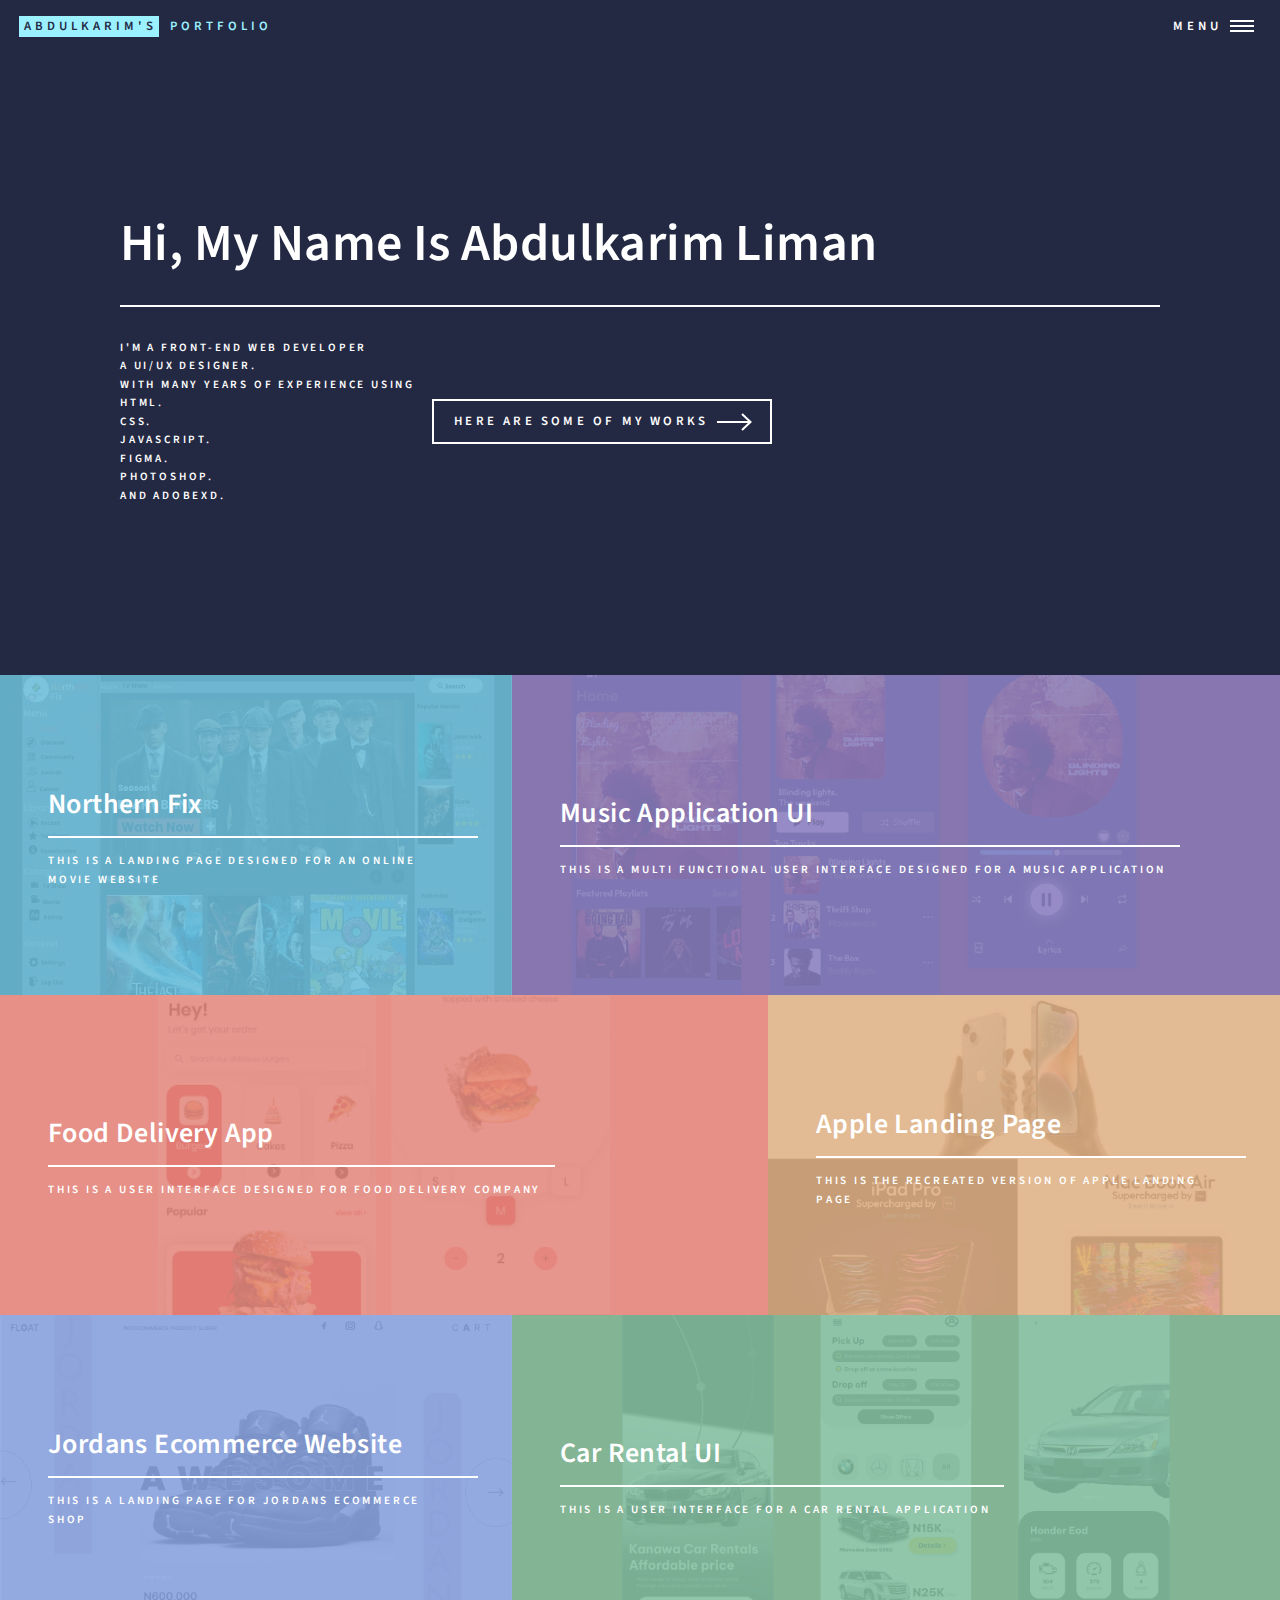
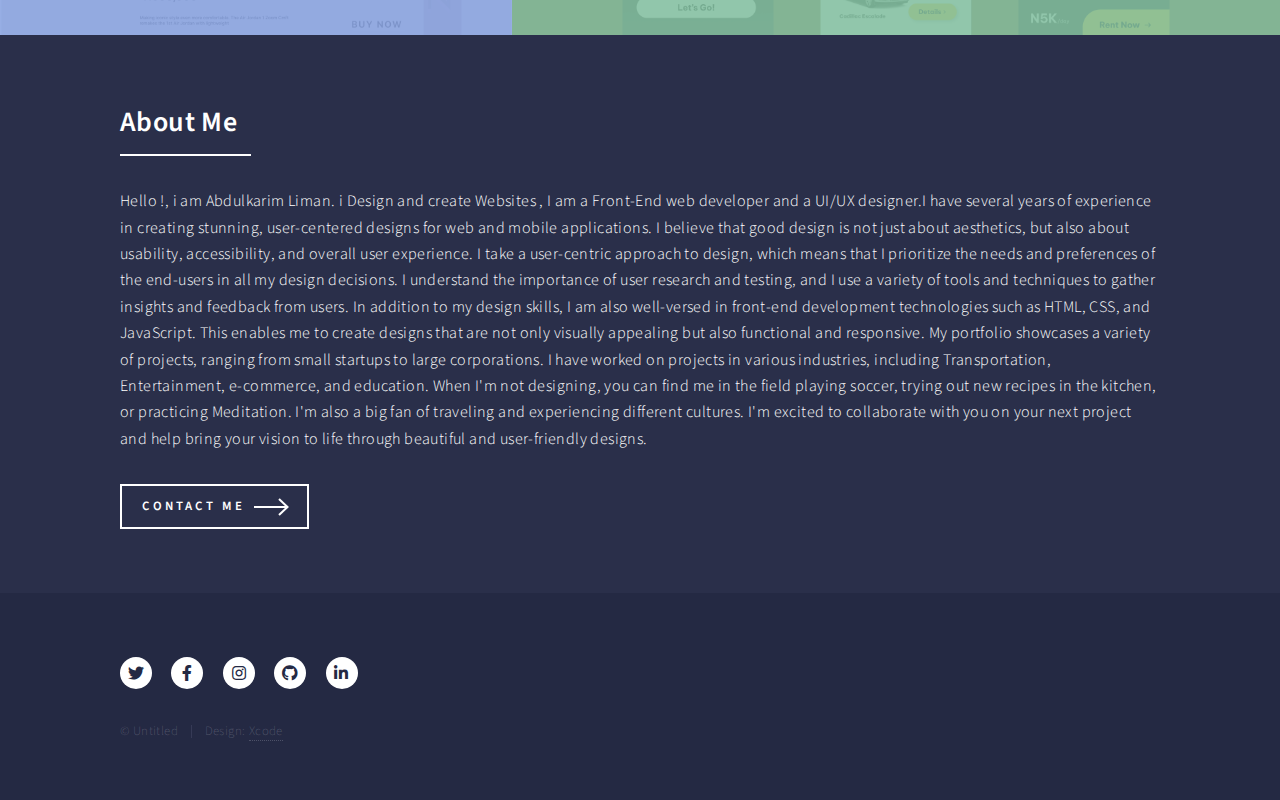
==== index.html @ 8e4e678f "Add files via upload" ====
﻿<!DOCTYPE HTML>
<html>
	<head>
		<title>Ak's Portfolio</title>
		<meta charset="utf-8" />
		<meta name="viewport" content="width=device-width, initial-scale=1, user-scalable=no" />
		<link rel="stylesheet" href="assets/css/main.css" />
		<noscript><link rel="stylesheet" href="assets/css/noscript.css" /></noscript>
	</head>
	<body class="is-preload">

		<!-- Wrapper -->
			<div id="wrapper">

				<!-- Header -->
					<header id="header" class="alt">
						<a href="index.html" class="logo"><strong>Abdulkarim's</strong> <span>Portfolio</span></a>
						<nav>
							<a href="#menu">Menu</a>
						</nav>
					</header>

				<!-- Menu -->
					<nav id="menu">
						<ul class="links">
							<li><a href="index.html">Home</a></li>
							<li><a href="landing.html">Portfolio</a></li>
							<li><a href="generic.html">About Me</a></li>
							<li><a href="elements.html">Contact Me</a></li>
						</ul>
						<ul class="actions stacked">
							<li><a href="#" class="button primary fit">Get Started</a></li>
						</ul>
					</nav>

				<!-- Banner -->
					<section id="banner" class="major">
						<div class="inner">
							<header class="major">
								<h1>Hi, My Name Is Abdulkarim Liman</h1>
							</header>
							<div class="content">
								<p>I'm a Front-End Web Developer <br /> A UI/UX Designer.<br />
								With many years of Experience Using <br />Html.<br />Css.<br />Javascript.<br />Figma.<br />Photoshop.<br />and AdobeXD.
									<ul class="actions">
									<li><a href="#one" class="button next scrolly">Here Are Some Of My Works</a></li>
								</ul>
							</div>
						</div>
					</section>

				<!-- Main -->
					<div id="main">

						<!-- One -->
							<section id="one" class="tiles">
								<article>
									<span class="image">
										<img src="images/pic1.jpg" alt="" />
									</span>
									<header class="major">
										<h3><a href="landing.html" class="link">Northern Fix</a></h3>
										<p>This is a Landing page Designed for an online Movie Website </p>
									</header>
								</article>
								<article>
									<span class="image">
										<img src="images/pic42.png" alt="" />
									</span>
									<header class="major">
										<h3><a href="landing.html" class="link">Music Application UI</a></h3>
										<p>This is a Multi Functional User Interface Designed for a Music Application</p>
									</header>
								</article>
								<article>
									<span class="image">
										<img src="images/pic101.png" alt="" />
									</span>
									<header class="major">
										<h3><a href="landing.html" class="link">Food Delivery App</a></h3>
										<p>This is a User Interface Designed for Food Delivery Company</p>
									</header>
								</article>
								<article>
									<span class="image">
										<img src="images/pic44.png" alt="" />
									</span>
									<header class="major">
										<h3><a href="landing.html" class="link">Apple Landing Page</a></h3>
										<p>This is the recreated version of Apple landing page</p>
									</header>
								</article>
								<article>
									<span class="image">
										<img src="images/pic8.png" alt="" />
									</span>
									<header class="major">
										<h3><a href="landing.html" class="link">Jordans Ecommerce Website</a></h3>
										<p>This is a Landing page for Jordans Ecommerce Shop</p>
									</header>
								</article>
								<article>
									<span class="image">
										<img src="images/pic41.png" alt="" />
									</span>
									<header class="major">
										<h3><a href="landing.html" class="link">Car Rental UI</a></h3>
										<p>This is a User Interface for a Car Rental Application</p>
									</header>
								</article>
							</section>

						<!-- Two -->
							<section id="two">
								<div class="inner">
									<header class="major">
										<h2>About Me</h2>
									</header>
									<p>Hello !, i am Abdulkarim Liman. i Design and create Websites , I am a Front-End web developer and a UI/UX designer.I have several years of experience in creating stunning, user-centered designs for web and mobile applications.
									 I believe that good design is not just about aesthetics, but also about usability, accessibility, and overall user experience. I take a user-centric approach to design, which means that I prioritize the needs and preferences of the
									 end-users in all my design decisions.
                                                                         I understand the importance of user research and testing, and I use a variety of tools and techniques to gather insights and feedback from users. In addition to my design skills,
                                                                         I am also well-versed in front-end development technologies such as HTML, CSS, and JavaScript. This enables me to create designs that are not only visually appealing but also functional and responsive. My portfolio showcases a 
									variety of projects, ranging from small startups to large corporations. I have worked on projects in various industries, including Transportation, Entertainment, e-commerce, and education. When I'm not designing, you can find me 
									in the field playing soccer, trying out new recipes in the kitchen, or practicing Meditation. I'm also a big fan of traveling and experiencing different cultures.
                                                                          I'm excited to collaborate with you on your next project and help bring your vision to life through beautiful and user-friendly designs.</p>
									<ul class="actions">
										<li><a href="elements.html" class="button next">Contact Me</a></li>
									</ul>
								</div>
							</section>

					</div>

				

				<!-- Footer -->
					<footer id="footer">
						<div class="inner">
							<ul class="icons">
								<li><a href="#" class="icon brands alt fa-twitter"><span class="label">Twitter</span></a></li>
								<li><a href="#" class="icon brands alt fa-facebook-f"><span class="label">Facebook</span></a></li>
								<li><a href="#" class="icon brands alt fa-instagram"><span class="label">Instagram</span></a></li>
								<li><a href="https://github.com/LordAk02" class="icon brands alt fa-github"><span class="label">GitHub</span></a></li>
								<li><a href="https://www.linkedin.com/in/abdulkarim-liman-017223229/" class="icon brands alt fa-linkedin-in"><span class="label">LinkedIn</span></a></li>
							</ul>
							<ul class="copyright">
								<li>&copy; Untitled</li><li>Design: <a href="https://html5up.net">Xcode</a></li>
							</ul>
						</div>
					</footer>

			</div>

		<!-- Scripts -->
			<script src="assets/js/jquery.min.js"></script>
			<script src="assets/js/jquery.scrolly.min.js"></script>
			<script src="assets/js/jquery.scrollex.min.js"></script>
			<script src="assets/js/browser.min.js"></script>
			<script src="assets/js/breakpoints.min.js"></script>
			<script src="assets/js/util.js"></script>
			<script src="assets/js/main.js"></script>

	</body>
</html>
---- assets/css/main.css ----
@import url(fontawesome-all.min.css);
@import url("https://fonts.googleapis.com/css?family=Source+Sans+Pro:300,300italic,600,600italic");

/*
	Aklimans portfolio
 (html5up.net/license)
*/

html, body, div, span, applet, object,
iframe, h1, h2, h3, h4, h5, h6, p, blockquote,
pre, a, abbr, acronym, address, big, cite,
code, del, dfn, em, img, ins, kbd, q, s, samp,
small, strike, strong, sub, sup, tt, var, b,
u, i, center, dl, dt, dd, ol, ul, li, fieldset,
form, label, legend, table, caption, tbody,
tfoot, thead, tr, th, td, article, aside,
canvas, details, embed, figure, figcaption,
footer, header, hgroup, menu, nav, output, ruby,
section, summary, time, mark, audio, video {
	margin: 0;
	padding: 0;
	border: 0;
	font-size: 100%;
	font: inherit;
	vertical-align: baseline;}

article, aside, details, figcaption, figure,
footer, header, hgroup, menu, nav, section {
	display: block;}

body {
	line-height: 1;
}

ol, ul {
	list-style: none;
}

blockquote, q {
	quotes: none;
}

	blockquote:before, blockquote:after, q:before, q:after {
		content: '';
		content: none;
	}

table {
	border-collapse: collapse;
	border-spacing: 0;
}

body {
	-webkit-text-size-adjust: none;
}

mark {
	background-color: transparent;
	color: inherit;
}

input::-moz-focus-inner {
	border: 0;
	padding: 0;
}

input, select, textarea {
	-moz-appearance: none;
	-webkit-appearance: none;
	-ms-appearance: none;
	appearance: none;
}

/* Basic */

	@-ms-viewport {
		width: device-width;
	}

	body {
		-ms-overflow-style: scrollbar;
	}

	@media screen and (max-width: 480px) {

		html, body {
			min-width: 320px;
		}

	}

	html {
		box-sizing: border-box;
	}

	*, *:before, *:after {
		box-sizing: inherit;
	}

	body {
		background: #242943;
	}

		body.is-preload *, body.is-preload *:before, body.is-preload *:after {
			-moz-animation: none !important;
			-webkit-animation: none !important;
			-ms-animation: none !important;
			animation: none !important;
			-moz-transition: none !important;
			-webkit-transition: none !important;
			-ms-transition: none !important;
			transition: none !important;
		}

/* Type */

	body, input, select, textarea {
		color: #ffffff;
		font-family: "Source Sans Pro", Helvetica, sans-serif;
		font-size: 17pt;
		font-weight: 300;
		letter-spacing: 0.025em;
		line-height: 1.65;
	}

		@media screen and (max-width: 1680px) {

			body, input, select, textarea {
				font-size: 14pt;
			}

		}

		@media screen and (max-width: 1280px) {

			body, input, select, textarea {
				font-size: 12pt;
			}

		}

		@media screen and (max-width: 360px) {

			body, input, select, textarea {
				font-size: 11pt;
			}

		}

	a {
		-moz-transition: color 0.2s ease-in-out, border-bottom-color 0.2s ease-in-out;
		-webkit-transition: color 0.2s ease-in-out, border-bottom-color 0.2s ease-in-out;
		-ms-transition: color 0.2s ease-in-out, border-bottom-color 0.2s ease-in-out;
		transition: color 0.2s ease-in-out, border-bottom-color 0.2s ease-in-out;
		border-bottom: dotted 1px;
		color: inherit;
		text-decoration: none;
	}

		a:hover {
			border-bottom-color: transparent;
			color: #9bf1ff !important;
		}

		a:active {
			color: #53e3fb !important;
		}

	strong, b {
		color: #ffffff;
		font-weight: 600;
	}

	em, i {
		font-style: italic;
	}

	p {
		margin: 0 0 2em 0;
	}

	h1, h2, h3, h4, h5, h6 {
		color: #ffffff;
		font-weight: 600;
		line-height: 1.65;
		margin: 0 0 1em 0;
	}

		h1 a, h2 a, h3 a, h4 a, h5 a, h6 a {
			color: inherit;
			border-bottom: 0;
		}

	h1 {
		font-size: 2.5em;
	}

	h2 {
		font-size: 1.75em;
	}

	h3 {
		font-size: 1.35em;
	}

	h4 {
		font-size: 1.1em;
	}

	h5 {
		font-size: 0.9em;
	}

	h6 {
		font-size: 0.7em;
	}

	@media screen and (max-width: 736px) {

		h1 {
			font-size: 2em;
		}

		h2 {
			font-size: 1.5em;
		}

		h3 {
			font-size: 1.25em;
		}

	}

	sub {
		font-size: 0.8em;
		position: relative;
		top: 0.5em;
	}

	sup {
		font-size: 0.8em;
		position: relative;
		top: -0.5em;
	}

	blockquote {
		border-left: solid 4px rgba(212, 212, 255, 0.1);
		font-style: italic;
		margin: 0 0 2em 0;
		padding: 0.5em 0 0.5em 2em;
	}

	code {
		background: rgba(212, 212, 255, 0.035);
		font-family: "Courier New", monospace;
		font-size: 0.9em;
		margin: 0 0.25em;
		padding: 0.25em 0.65em;
	}

	pre {
		-webkit-overflow-scrolling: touch;
		font-family: "Courier New", monospace;
		font-size: 0.9em;
		margin: 0 0 2em 0;
	}

		pre code {
			display: block;
			line-height: 1.75;
			padding: 1em 1.5em;
			overflow-x: auto;
		}

	hr {
		border: 0;
		border-bottom: solid 1px rgba(212, 212, 255, 0.1);
		margin: 2em 0;
	}

		hr.major {
			margin: 3em 0;
		}

	.align-left {
		text-align: left;
	}

	.align-center {
		text-align: center;
	}

	.align-right {
		text-align: right;
	}

/* Row */

	.row {
		display: flex;
		flex-wrap: wrap;
		box-sizing: border-box;
		align-items: stretch;
	}

		.row > * {
			box-sizing: border-box;
		}

		.row.gtr-uniform > * > :last-child {
			margin-bottom: 0;
		}

		.row.aln-left {
			justify-content: flex-start;
		}

		.row.aln-center {
			justify-content: center;
		}

		.row.aln-right {
			justify-content: flex-end;
		}

		.row.aln-top {
			align-items: flex-start;
		}

		.row.aln-middle {
			align-items: center;
		}

		.row.aln-bottom {
			align-items: flex-end;
		}

		.row > .imp {
			order: -1;
		}

		.row > .col-1 {
			width: 8.33333%;
		}

		.row > .off-1 {
			margin-left: 8.33333%;
		}

		.row > .col-2 {
			width: 16.66667%;
		}

		.row > .off-2 {
			margin-left: 16.66667%;
		}

		.row > .col-3 {
			width: 25%;
		}

		.row > .off-3 {
			margin-left: 25%;
		}

		.row > .col-4 {
			width: 33.33333%;
		}

		.row > .off-4 {
			margin-left: 33.33333%;
		}

		.row > .col-5 {
			width: 41.66667%;
		}

		.row > .off-5 {
			margin-left: 41.66667%;
		}

		.row > .col-6 {
			width: 50%;
		}

		.row > .off-6 {
			margin-left: 50%;
		}

		.row > .col-7 {
			width: 58.33333%;
		}

		.row > .off-7 {
			margin-left: 58.33333%;
		}

		.row > .col-8 {
			width: 66.66667%;
		}

		.row > .off-8 {
			margin-left: 66.66667%;
		}

		.row > .col-9 {
			width: 75%;
		}

		.row > .off-9 {
			margin-left: 75%;
		}

		.row > .col-10 {
			width: 83.33333%;
		}

		.row > .off-10 {
			margin-left: 83.33333%;
		}

		.row > .col-11 {
			width: 91.66667%;
		}

		.row > .off-11 {
			margin-left: 91.66667%;
		}

		.row > .col-12 {
			width: 100%;
		}

		.row > .off-12 {
			margin-left: 100%;
		}

		.row.gtr-0 {
			margin-top: 0;
			margin-left: 0em;
		}

			.row.gtr-0 > * {
				padding: 0 0 0 0em;
			}

			.row.gtr-0.gtr-uniform {
				margin-top: 0em;
			}

				.row.gtr-0.gtr-uniform > * {
					padding-top: 0em;
				}

		.row.gtr-25 {
			margin-top: 0;
			margin-left: -0.5em;
		}

			.row.gtr-25 > * {
				padding: 0 0 0 0.5em;
			}

			.row.gtr-25.gtr-uniform {
				margin-top: -0.5em;
			}

				.row.gtr-25.gtr-uniform > * {
					padding-top: 0.5em;
				}

		.row.gtr-50 {
			margin-top: 0;
			margin-left: -1em;
		}

			.row.gtr-50 > * {
				padding: 0 0 0 1em;
			}

			.row.gtr-50.gtr-uniform {
				margin-top: -1em;
			}

				.row.gtr-50.gtr-uniform > * {
					padding-top: 1em;
				}

		.row {
			margin-top: 0;
			margin-left: -2em;
		}

			.row > * {
				padding: 0 0 0 2em;
			}

			.row.gtr-uniform {
				margin-top: -2em;
			}

				.row.gtr-uniform > * {
					padding-top: 2em;
				}

		.row.gtr-150 {
			margin-top: 0;
			margin-left: -3em;
		}

			.row.gtr-150 > * {
				padding: 0 0 0 3em;
			}

			.row.gtr-150.gtr-uniform {
				margin-top: -3em;
			}

				.row.gtr-150.gtr-uniform > * {
					padding-top: 3em;
				}

		.row.gtr-200 {
			margin-top: 0;
			margin-left: -4em;
		}

			.row.gtr-200 > * {
				padding: 0 0 0 4em;
			}

			.row.gtr-200.gtr-uniform {
				margin-top: -4em;
			}

				.row.gtr-200.gtr-uniform > * {
					padding-top: 4em;
				}

		@media screen and (max-width: 1680px) {

			.row {
				display: flex;
				flex-wrap: wrap;
				box-sizing: border-box;
				align-items: stretch;
			}

				.row > * {
					box-sizing: border-box;
				}

				.row.gtr-uniform > * > :last-child {
					margin-bottom: 0;
				}

				.row.aln-left {
					justify-content: flex-start;
				}

				.row.aln-center {
					justify-content: center;
				}

				.row.aln-right {
					justify-content: flex-end;
				}

				.row.aln-top {
					align-items: flex-start;
				}

				.row.aln-middle {
					align-items: center;
				}

				.row.aln-bottom {
					align-items: flex-end;
				}

				.row > .imp-xlarge {
					order: -1;
				}

				.row > .col-1-xlarge {
					width: 8.33333%;
				}

				.row > .off-1-xlarge {
					margin-left: 8.33333%;
				}

				.row > .col-2-xlarge {
					width: 16.66667%;
				}

				.row > .off-2-xlarge {
					margin-left: 16.66667%;
				}

				.row > .col-3-xlarge {
					width: 25%;
				}

				.row > .off-3-xlarge {
					margin-left: 25%;
				}

				.row > .col-4-xlarge {
					width: 33.33333%;
				}

				.row > .off-4-xlarge {
					margin-left: 33.33333%;
				}

				.row > .col-5-xlarge {
					width: 41.66667%;
				}

				.row > .off-5-xlarge {
					margin-left: 41.66667%;
				}

				.row > .col-6-xlarge {
					width: 50%;
				}

				.row > .off-6-xlarge {
					margin-left: 50%;
				}

				.row > .col-7-xlarge {
					width: 58.33333%;
				}

				.row > .off-7-xlarge {
					margin-left: 58.33333%;
				}

				.row > .col-8-xlarge {
					width: 66.66667%;
				}

				.row > .off-8-xlarge {
					margin-left: 66.66667%;
				}

				.row > .col-9-xlarge {
					width: 75%;
				}

				.row > .off-9-xlarge {
					margin-left: 75%;
				}

				.row > .col-10-xlarge {
					width: 83.33333%;
				}

				.row > .off-10-xlarge {
					margin-left: 83.33333%;
				}

				.row > .col-11-xlarge {
					width: 91.66667%;
				}

				.row > .off-11-xlarge {
					margin-left: 91.66667%;
				}

				.row > .col-12-xlarge {
					width: 100%;
				}

				.row > .off-12-xlarge {
					margin-left: 100%;
				}

				.row.gtr-0 {
					margin-top: 0;
					margin-left: 0em;
				}

					.row.gtr-0 > * {
						padding: 0 0 0 0em;
					}

					.row.gtr-0.gtr-uniform {
						margin-top: 0em;
					}

						.row.gtr-0.gtr-uniform > * {
							padding-top: 0em;
						}

				.row.gtr-25 {
					margin-top: 0;
					margin-left: -0.5em;
				}

					.row.gtr-25 > * {
						padding: 0 0 0 0.5em;
					}

					.row.gtr-25.gtr-uniform {
						margin-top: -0.5em;
					}

						.row.gtr-25.gtr-uniform > * {
							padding-top: 0.5em;
						}

				.row.gtr-50 {
					margin-top: 0;
					margin-left: -1em;
				}

					.row.gtr-50 > * {
						padding: 0 0 0 1em;
					}

					.row.gtr-50.gtr-uniform {
						margin-top: -1em;
					}

						.row.gtr-50.gtr-uniform > * {
							padding-top: 1em;
						}

				.row {
					margin-top: 0;
					margin-left: -2em;
				}

					.row > * {
						padding: 0 0 0 2em;
					}

					.row.gtr-uniform {
						margin-top: -2em;
					}

						.row.gtr-uniform > * {
							padding-top: 2em;
						}

				.row.gtr-150 {
					margin-top: 0;
					margin-left: -3em;
				}

					.row.gtr-150 > * {
						padding: 0 0 0 3em;
					}

					.row.gtr-150.gtr-uniform {
						margin-top: -3em;
					}

						.row.gtr-150.gtr-uniform > * {
							padding-top: 3em;
						}

				.row.gtr-200 {
					margin-top: 0;
					margin-left: -4em;
				}

					.row.gtr-200 > * {
						padding: 0 0 0 4em;
					}

					.row.gtr-200.gtr-uniform {
						margin-top: -4em;
					}

						.row.gtr-200.gtr-uniform > * {
							padding-top: 4em;
						}

		}

		@media screen and (max-width: 1280px) {

			.row {
				display: flex;
				flex-wrap: wrap;
				box-sizing: border-box;
				align-items: stretch;
			}

				.row > * {
					box-sizing: border-box;
				}

				.row.gtr-uniform > * > :last-child {
					margin-bottom: 0;
				}

				.row.aln-left {
					justify-content: flex-start;
				}

				.row.aln-center {
					justify-content: center;
				}

				.row.aln-right {
					justify-content: flex-end;
				}

				.row.aln-top {
					align-items: flex-start;
				}

				.row.aln-middle {
					align-items: center;
				}

				.row.aln-bottom {
					align-items: flex-end;
				}

				.row > .imp-large {
					order: -1;
				}

				.row > .col-1-large {
					width: 8.33333%;
				}

				.row > .off-1-large {
					margin-left: 8.33333%;
				}

				.row > .col-2-large {
					width: 16.66667%;
				}

				.row > .off-2-large {
					margin-left: 16.66667%;
				}

				.row > .col-3-large {
					width: 25%;
				}

				.row > .off-3-large {
					margin-left: 25%;
				}

				.row > .col-4-large {
					width: 33.33333%;
				}

				.row > .off-4-large {
					margin-left: 33.33333%;
				}

				.row > .col-5-large {
					width: 41.66667%;
				}

				.row > .off-5-large {
					margin-left: 41.66667%;
				}

				.row > .col-6-large {
					width: 50%;
				}

				.row > .off-6-large {
					margin-left: 50%;
				}

				.row > .col-7-large {
					width: 58.33333%;
				}

				.row > .off-7-large {
					margin-left: 58.33333%;
				}

				.row > .col-8-large {
					width: 66.66667%;
				}

				.row > .off-8-large {
					margin-left: 66.66667%;
				}

				.row > .col-9-large {
					width: 75%;
				}

				.row > .off-9-large {
					margin-left: 75%;
				}

				.row > .col-10-large {
					width: 83.33333%;
				}

				.row > .off-10-large {
					margin-left: 83.33333%;
				}

				.row > .col-11-large {
					width: 91.66667%;
				}

				.row > .off-11-large {
					margin-left: 91.66667%;
				}

				.row > .col-12-large {
					width: 100%;
				}

				.row > .off-12-large {
					margin-left: 100%;
				}

				.row.gtr-0 {
					margin-top: 0;
					margin-left: 0em;
				}

					.row.gtr-0 > * {
						padding: 0 0 0 0em;
					}

					.row.gtr-0.gtr-uniform {
						margin-top: 0em;
					}

						.row.gtr-0.gtr-uniform > * {
							padding-top: 0em;
						}

				.row.gtr-25 {
					margin-top: 0;
					margin-left: -0.375em;
				}

					.row.gtr-25 > * {
						padding: 0 0 0 0.375em;
					}

					.row.gtr-25.gtr-uniform {
						margin-top: -0.375em;
					}

						.row.gtr-25.gtr-uniform > * {
							padding-top: 0.375em;
						}

				.row.gtr-50 {
					margin-top: 0;
					margin-left: -0.75em;
				}

					.row.gtr-50 > * {
						padding: 0 0 0 0.75em;
					}

					.row.gtr-50.gtr-uniform {
						margin-top: -0.75em;
					}

						.row.gtr-50.gtr-uniform > * {
							padding-top: 0.75em;
						}

				.row {
					margin-top: 0;
					margin-left: -1.5em;
				}

					.row > * {
						padding: 0 0 0 1.5em;
					}

					.row.gtr-uniform {
						margin-top: -1.5em;
					}

						.row.gtr-uniform > * {
							padding-top: 1.5em;
						}

				.row.gtr-150 {
					margin-top: 0;
					margin-left: -2.25em;
				}

					.row.gtr-150 > * {
						padding: 0 0 0 2.25em;
					}

					.row.gtr-150.gtr-uniform {
						margin-top: -2.25em;
					}

						.row.gtr-150.gtr-uniform > * {
							padding-top: 2.25em;
						}

				.row.gtr-200 {
					margin-top: 0;
					margin-left: -3em;
				}

					.row.gtr-200 > * {
						padding: 0 0 0 3em;
					}

					.row.gtr-200.gtr-uniform {
						margin-top: -3em;
					}

						.row.gtr-200.gtr-uniform > * {
							padding-top: 3em;
						}

		}

		@media screen and (max-width: 980px) {

			.row {
				display: flex;
				flex-wrap: wrap;
				box-sizing: border-box;
				align-items: stretch;
			}

				.row > * {
					box-sizing: border-box;
				}

				.row.gtr-uniform > * > :last-child {
					margin-bottom: 0;
				}

				.row.aln-left {
					justify-content: flex-start;
				}

				.row.aln-center {
					justify-content: center;
				}

				.row.aln-right {
					justify-content: flex-end;
				}

				.row.aln-top {
					align-items: flex-start;
				}

				.row.aln-middle {
					align-items: center;
				}

				.row.aln-bottom {
					align-items: flex-end;
				}

				.row > .imp-medium {
					order: -1;
				}

				.row > .col-1-medium {
					width: 8.33333%;
				}

				.row > .off-1-medium {
					margin-left: 8.33333%;
				}

				.row > .col-2-medium {
					width: 16.66667%;
				}

				.row > .off-2-medium {
					margin-left: 16.66667%;
				}

				.row > .col-3-medium {
					width: 25%;
				}

				.row > .off-3-medium {
					margin-left: 25%;
				}

				.row > .col-4-medium {
					width: 33.33333%;
				}

				.row > .off-4-medium {
					margin-left: 33.33333%;
				}

				.row > .col-5-medium {
					width: 41.66667%;
				}

				.row > .off-5-medium {
					margin-left: 41.66667%;
				}

				.row > .col-6-medium {
					width: 50%;
				}

				.row > .off-6-medium {
					margin-left: 50%;
				}

				.row > .col-7-medium {
					width: 58.33333%;
				}

				.row > .off-7-medium {
					margin-left: 58.33333%;
				}

				.row > .col-8-medium {
					width: 66.66667%;
				}

				.row > .off-8-medium {
					margin-left: 66.66667%;
				}

				.row > .col-9-medium {
					width: 75%;
				}

				.row > .off-9-medium {
					margin-left: 75%;
				}

				.row > .col-10-medium {
					width: 83.33333%;
				}

				.row > .off-10-medium {
					margin-left: 83.33333%;
				}

				.row > .col-11-medium {
					width: 91.66667%;
				}

				.row > .off-11-medium {
					margin-left: 91.66667%;
				}

				.row > .col-12-medium {
					width: 100%;
				}

				.row > .off-12-medium {
					margin-left: 100%;
				}

				.row.gtr-0 {
					margin-top: 0;
					margin-left: 0em;
				}

					.row.gtr-0 > * {
						padding: 0 0 0 0em;
					}

					.row.gtr-0.gtr-uniform {
						margin-top: 0em;
					}

						.row.gtr-0.gtr-uniform > * {
							padding-top: 0em;
						}

				.row.gtr-25 {
					margin-top: 0;
					margin-left: -0.375em;
				}

					.row.gtr-25 > * {
						padding: 0 0 0 0.375em;
					}

					.row.gtr-25.gtr-uniform {
						margin-top: -0.375em;
					}

						.row.gtr-25.gtr-uniform > * {
							padding-top: 0.375em;
						}

				.row.gtr-50 {
					margin-top: 0;
					margin-left: -0.75em;
				}

					.row.gtr-50 > * {
						padding: 0 0 0 0.75em;
					}

					.row.gtr-50.gtr-uniform {
						margin-top: -0.75em;
					}

						.row.gtr-50.gtr-uniform > * {
							padding-top: 0.75em;
						}

				.row {
					margin-top: 0;
					margin-left: -1.5em;
				}

					.row > * {
						padding: 0 0 0 1.5em;
					}

					.row.gtr-uniform {
						margin-top: -1.5em;
					}

						.row.gtr-uniform > * {
							padding-top: 1.5em;
						}

				.row.gtr-150 {
					margin-top: 0;
					margin-left: -2.25em;
				}

					.row.gtr-150 > * {
						padding: 0 0 0 2.25em;
					}

					.row.gtr-150.gtr-uniform {
						margin-top: -2.25em;
					}

						.row.gtr-150.gtr-uniform > * {
							padding-top: 2.25em;
						}

				.row.gtr-200 {
					margin-top: 0;
					margin-left: -3em;
				}

					.row.gtr-200 > * {
						padding: 0 0 0 3em;
					}

					.row.gtr-200.gtr-uniform {
						margin-top: -3em;
					}

						.row.gtr-200.gtr-uniform > * {
							padding-top: 3em;
						}

		}

		@media screen and (max-width: 736px) {

			.row {
				display: flex;
				flex-wrap: wrap;
				box-sizing: border-box;
				align-items: stretch;
			}

				.row > * {
					box-sizing: border-box;
				}

				.row.gtr-uniform > * > :last-child {
					margin-bottom: 0;
				}

				.row.aln-left {
					justify-content: flex-start;
				}

				.row.aln-center {
					justify-content: center;
				}

				.row.aln-right {
					justify-content: flex-end;
				}

				.row.aln-top {
					align-items: flex-start;
				}

				.row.aln-middle {
					align-items: center;
				}

				.row.aln-bottom {
					align-items: flex-end;
				}

				.row > .imp-small {
					order: -1;
				}

				.row > .col-1-small {
					width: 8.33333%;
				}

				.row > .off-1-small {
					margin-left: 8.33333%;
				}

				.row > .col-2-small {
					width: 16.66667%;
				}

				.row > .off-2-small {
					margin-left: 16.66667%;
				}

				.row > .col-3-small {
					width: 25%;
				}

				.row > .off-3-small {
					margin-left: 25%;
				}

				.row > .col-4-small {
					width: 33.33333%;
				}

				.row > .off-4-small {
					margin-left: 33.33333%;
				}

				.row > .col-5-small {
					width: 41.66667%;
				}

				.row > .off-5-small {
					margin-left: 41.66667%;
				}

				.row > .col-6-small {
					width: 50%;
				}

				.row > .off-6-small {
					margin-left: 50%;
				}

				.row > .col-7-small {
					width: 58.33333%;
				}

				.row > .off-7-small {
					margin-left: 58.33333%;
				}

				.row > .col-8-small {
					width: 66.66667%;
				}

				.row > .off-8-small {
					margin-left: 66.66667%;
				}

				.row > .col-9-small {
					width: 75%;
				}

				.row > .off-9-small {
					margin-left: 75%;
				}

				.row > .col-10-small {
					width: 83.33333%;
				}

				.row > .off-10-small {
					margin-left: 83.33333%;
				}

				.row > .col-11-small {
					width: 91.66667%;
				}

				.row > .off-11-small {
					margin-left: 91.66667%;
				}

				.row > .col-12-small {
					width: 100%;
				}

				.row > .off-12-small {
					margin-left: 100%;
				}

				.row.gtr-0 {
					margin-top: 0;
					margin-left: 0em;
				}

					.row.gtr-0 > * {
						padding: 0 0 0 0em;
					}

					.row.gtr-0.gtr-uniform {
						margin-top: 0em;
					}

						.row.gtr-0.gtr-uniform > * {
							padding-top: 0em;
						}

				.row.gtr-25 {
					margin-top: 0;
					margin-left: -0.3125em;
				}

					.row.gtr-25 > * {
						padding: 0 0 0 0.3125em;
					}

					.row.gtr-25.gtr-uniform {
						margin-top: -0.3125em;
					}

						.row.gtr-25.gtr-uniform > * {
							padding-top: 0.3125em;
						}

				.row.gtr-50 {
					margin-top: 0;
					margin-left: -0.625em;
				}

					.row.gtr-50 > * {
						padding: 0 0 0 0.625em;
					}

					.row.gtr-50.gtr-uniform {
						margin-top: -0.625em;
					}

						.row.gtr-50.gtr-uniform > * {
							padding-top: 0.625em;
						}

				.row {
					margin-top: 0;
					margin-left: -1.25em;
				}

					.row > * {
						padding: 0 0 0 1.25em;
					}

					.row.gtr-uniform {
						margin-top: -1.25em;
					}

						.row.gtr-uniform > * {
							padding-top: 1.25em;
						}

				.row.gtr-150 {
					margin-top: 0;
					margin-left: -1.875em;
				}

					.row.gtr-150 > * {
						padding: 0 0 0 1.875em;
					}

					.row.gtr-150.gtr-uniform {
						margin-top: -1.875em;
					}

						.row.gtr-150.gtr-uniform > * {
							padding-top: 1.875em;
						}

				.row.gtr-200 {
					margin-top: 0;
					margin-left: -2.5em;
				}

					.row.gtr-200 > * {
						padding: 0 0 0 2.5em;
					}

					.row.gtr-200.gtr-uniform {
						margin-top: -2.5em;
					}

						.row.gtr-200.gtr-uniform > * {
							padding-top: 2.5em;
						}

		}

		@media screen and (max-width: 480px) {

			.row {
				display: flex;
				flex-wrap: wrap;
				box-sizing: border-box;
				align-items: stretch;
			}

				.row > * {
					box-sizing: border-box;
				}

				.row.gtr-uniform > * > :last-child {
					margin-bottom: 0;
				}

				.row.aln-left {
					justify-content: flex-start;
				}

				.row.aln-center {
					justify-content: center;
				}

				.row.aln-right {
					justify-content: flex-end;
				}

				.row.aln-top {
					align-items: flex-start;
				}

				.row.aln-middle {
					align-items: center;
				}

				.row.aln-bottom {
					align-items: flex-end;
				}

				.row > .imp-xsmall {
					order: -1;
				}

				.row > .col-1-xsmall {
					width: 8.33333%;
				}

				.row > .off-1-xsmall {
					margin-left: 8.33333%;
				}

				.row > .col-2-xsmall {
					width: 16.66667%;
				}

				.row > .off-2-xsmall {
					margin-left: 16.66667%;
				}

				.row > .col-3-xsmall {
					width: 25%;
				}

				.row > .off-3-xsmall {
					margin-left: 25%;
				}

				.row > .col-4-xsmall {
					width: 33.33333%;
				}

				.row > .off-4-xsmall {
					margin-left: 33.33333%;
				}

				.row > .col-5-xsmall {
					width: 41.66667%;
				}

				.row > .off-5-xsmall {
					margin-left: 41.66667%;
				}

				.row > .col-6-xsmall {
					width: 50%;
				}

				.row > .off-6-xsmall {
					margin-left: 50%;
				}

				.row > .col-7-xsmall {
					width: 58.33333%;
				}

				.row > .off-7-xsmall {
					margin-left: 58.33333%;
				}

				.row > .col-8-xsmall {
					width: 66.66667%;
				}

				.row > .off-8-xsmall {
					margin-left: 66.66667%;
				}

				.row > .col-9-xsmall {
					width: 75%;
				}

				.row > .off-9-xsmall {
					margin-left: 75%;
				}

				.row > .col-10-xsmall {
					width: 83.33333%;
				}

				.row > .off-10-xsmall {
					margin-left: 83.33333%;
				}

				.row > .col-11-xsmall {
					width: 91.66667%;
				}

				.row > .off-11-xsmall {
					margin-left: 91.66667%;
				}

				.row > .col-12-xsmall {
					width: 100%;
				}

				.row > .off-12-xsmall {
					margin-left: 100%;
				}

				.row.gtr-0 {
					margin-top: 0;
					margin-left: 0em;
				}

					.row.gtr-0 > * {
						padding: 0 0 0 0em;
					}

					.row.gtr-0.gtr-uniform {
						margin-top: 0em;
					}

						.row.gtr-0.gtr-uniform > * {
							padding-top: 0em;
						}

				.row.gtr-25 {
					margin-top: 0;
					margin-left: -0.3125em;
				}

					.row.gtr-25 > * {
						padding: 0 0 0 0.3125em;
					}

					.row.gtr-25.gtr-uniform {
						margin-top: -0.3125em;
					}

						.row.gtr-25.gtr-uniform > * {
							padding-top: 0.3125em;
						}

				.row.gtr-50 {
					margin-top: 0;
					margin-left: -0.625em;
				}

					.row.gtr-50 > * {
						padding: 0 0 0 0.625em;
					}

					.row.gtr-50.gtr-uniform {
						margin-top: -0.625em;
					}

						.row.gtr-50.gtr-uniform > * {
							padding-top: 0.625em;
						}

				.row {
					margin-top: 0;
					margin-left: -1.25em;
				}

					.row > * {
						padding: 0 0 0 1.25em;
					}

					.row.gtr-uniform {
						margin-top: -1.25em;
					}

						.row.gtr-uniform > * {
							padding-top: 1.25em;
						}

				.row.gtr-150 {
					margin-top: 0;
					margin-left: -1.875em;
				}

					.row.gtr-150 > * {
						padding: 0 0 0 1.875em;
					}

					.row.gtr-150.gtr-uniform {
						margin-top: -1.875em;
					}

						.row.gtr-150.gtr-uniform > * {
							padding-top: 1.875em;
						}

				.row.gtr-200 {
					margin-top: 0;
					margin-left: -2.5em;
				}

					.row.gtr-200 > * {
						padding: 0 0 0 2.5em;
					}

					.row.gtr-200.gtr-uniform {
						margin-top: -2.5em;
					}

						.row.gtr-200.gtr-uniform > * {
							padding-top: 2.5em;
						}

		}

/* Section/Article */

	section.special, article.special {
		text-align: center;
	}

	header.major {
		width: -moz-max-content;
		width: -webkit-max-content;
		width: -ms-max-content;
		width: max-content;
		margin-bottom: 2em;
	}

		header.major > :first-child {
			margin-bottom: 0;
			width: calc(100% + 0.5em);
		}

			header.major > :first-child:after {
				content: '';
				background-color: #ffffff;
				display: block;
				height: 2px;
				margin: 0.325em 0 0.5em 0;
				width: 100%;
			}

		header.major > p {
			font-size: 0.7em;
			font-weight: 600;
			letter-spacing: 0.25em;
			margin-bottom: 0;
			text-transform: uppercase;
		}

		body.is-ie header.major > :first-child:after {
			max-width: 9em;
		}

		body.is-ie header.major > h1:after {
			max-width: 100% !important;
		}

	@media screen and (max-width: 736px) {

		header.major > p br {
			display: none;
		}

	}

/* Form */

	form {
		margin: 0 0 2em 0;
	}

		form > :last-child {
			margin-bottom: 0;
		}

		form > .fields {
			display: -moz-flex;
			display: -webkit-flex;
			display: -ms-flex;
			display: flex;
			-moz-flex-wrap: wrap;
			-webkit-flex-wrap: wrap;
			-ms-flex-wrap: wrap;
			flex-wrap: wrap;
			width: calc(100% + 3em);
			margin: -1.5em 0 2em -1.5em;
		}

			form > .fields > .field {
				-moz-flex-grow: 0;
				-webkit-flex-grow: 0;
				-ms-flex-grow: 0;
				flex-grow: 0;
				-moz-flex-shrink: 0;
				-webkit-flex-shrink: 0;
				-ms-flex-shrink: 0;
				flex-shrink: 0;
				padding: 1.5em 0 0 1.5em;
				width: calc(100% - 1.5em);
			}

				form > .fields > .field.half {
					width: calc(50% - 0.75em);
				}

				form > .fields > .field.third {
					width: calc(100%/3 - 0.5em);
				}

				form > .fields > .field.quarter {
					width: calc(25% - 0.375em);
				}

		@media screen and (max-width: 480px) {

			form > .fields {
				width: calc(100% + 3em);
				margin: -1.5em 0 2em -1.5em;
			}

				form > .fields > .field {
					padding: 1.5em 0 0 1.5em;
					width: calc(100% - 1.5em);
				}

					form > .fields > .field.half {
						width: calc(100% - 1.5em);
					}

					form > .fields > .field.third {
						width: calc(100% - 1.5em);
					}

					form > .fields > .field.quarter {
						width: calc(100% - 1.5em);
					}

		}

	label {
		color: #ffffff;
		display: block;
		font-size: 0.8em;
		font-weight: 600;
		letter-spacing: 0.25em;
		margin: 0 0 1em 0;
		text-transform: uppercase;
	}

	input[type="text"],
	input[type="password"],
	input[type="email"],
	input[type="tel"],
	input[type="search"],
	input[type="url"],
	select,
	textarea {
		-moz-appearance: none;
		-webkit-appearance: none;
		-ms-appearance: none;
		appearance: none;
		background: rgba(212, 212, 255, 0.035);
		border: none;
		border-radius: 0;
		color: inherit;
		display: block;
		outline: 0;
		padding: 0 1em;
		text-decoration: none;
		width: 100%;
	}

		input[type="text"]:invalid,
		input[type="password"]:invalid,
		input[type="email"]:invalid,
		input[type="tel"]:invalid,
		input[type="search"]:invalid,
		input[type="url"]:invalid,
		select:invalid,
		textarea:invalid {
			box-shadow: none;
		}

		input[type="text"]:focus,
		input[type="password"]:focus,
		input[type="email"]:focus,
		input[type="tel"]:focus,
		input[type="search"]:focus,
		input[type="url"]:focus,
		select:focus,
		textarea:focus {
			border-color: #9bf1ff;
			box-shadow: 0 0 0 2px #9bf1ff;
		}

	select {
		background-image: url("data:image/svg+xml;charset=utf8,%3Csvg xmlns='http://www.w3.org/2000/svg' width='40' height='40' preserveAspectRatio='none' viewBox='0 0 40 40'%3E%3Cpath d='M9.4,12.3l10.4,10.4l10.4-10.4c0.2-0.2,0.5-0.4,0.9-0.4c0.3,0,0.6,0.1,0.9,0.4l3.3,3.3c0.2,0.2,0.4,0.5,0.4,0.9 c0,0.4-0.1,0.6-0.4,0.9L20.7,31.9c-0.2,0.2-0.5,0.4-0.9,0.4c-0.3,0-0.6-0.1-0.9-0.4L4.3,17.3c-0.2-0.2-0.4-0.5-0.4-0.9 c0-0.4,0.1-0.6,0.4-0.9l3.3-3.3c0.2-0.2,0.5-0.4,0.9-0.4S9.1,12.1,9.4,12.3z' fill='rgba(212, 212, 255, 0.1)' /%3E%3C/svg%3E");
		background-size: 1.25rem;
		background-repeat: no-repeat;
		background-position: calc(100% - 1rem) center;
		height: 2.75em;
		padding-right: 2.75em;
		text-overflow: ellipsis;
	}

		select option {
			color: #ffffff;
			background: #242943;
		}

		select:focus::-ms-value {
			background-color: transparent;
		}

		select::-ms-expand {
			display: none;
		}

	input[type="text"],
	input[type="password"],
	input[type="email"],
	input[type="tel"],
	input[type="search"],
	input[type="url"],
	select {
		height: 2.75em;
	}

	textarea {
		padding: 0.75em 1em;
	}

	input[type="checkbox"],
	input[type="radio"] {
		-moz-appearance: none;
		-webkit-appearance: none;
		-ms-appearance: none;
		appearance: none;
		display: block;
		float: left;
		margin-right: -2em;
		opacity: 0;
		width: 1em;
		z-index: -1;
	}

		input[type="checkbox"] + label,
		input[type="radio"] + label {
			text-decoration: none;
			color: #ffffff;
			cursor: pointer;
			display: inline-block;
			font-weight: 300;
			padding-left: 2.65em;
			padding-right: 0.75em;
			position: relative;
		}

			input[type="checkbox"] + label:before,
			input[type="radio"] + label:before {
				-moz-osx-font-smoothing: grayscale;
				-webkit-font-smoothing: antialiased;
				display: inline-block;
				font-style: normal;
				font-variant: normal;
				text-rendering: auto;
				line-height: 1;
				text-transform: none !important;
				font-family: 'Font Awesome 5 Free';
				font-weight: 900;
			}

			input[type="checkbox"] + label:before,
			input[type="radio"] + label:before {
				background: rgba(212, 212, 255, 0.035);
				content: '';
				display: inline-block;
				font-size: 0.8em;
				height: 2.0625em;
				left: 0;
				letter-spacing: 0;
				line-height: 2.0625em;
				position: absolute;
				text-align: center;
				top: 0;
				width: 2.0625em;
			}

		input[type="checkbox"]:checked + label:before,
		input[type="radio"]:checked + label:before {
			background: #ffffff;
			border-color: #9bf1ff;
			content: '\f00c';
			color: #242943;
		}

		input[type="checkbox"]:focus + label:before,
		input[type="radio"]:focus + label:before {
			box-shadow: 0 0 0 2px #9bf1ff;
		}

	input[type="radio"] + label:before {
		border-radius: 100%;
	}

	::-webkit-input-placeholder {
		color: rgba(244, 244, 255, 0.2) !important;
		opacity: 1.0;
	}

	:-moz-placeholder {
		color: rgba(244, 244, 255, 0.2) !important;
		opacity: 1.0;
	}

	::-moz-placeholder {
		color: rgba(244, 244, 255, 0.2) !important;
		opacity: 1.0;
	}

	:-ms-input-placeholder {
		color: rgba(244, 244, 255, 0.2) !important;
		opacity: 1.0;
	}

/* Box */

	.box {
		border: solid 1px rgba(212, 212, 255, 0.1);
		margin-bottom: 2em;
		padding: 1.5em;
	}

		.box > :last-child,
		.box > :last-child > :last-child,
		.box > :last-child > :last-child > :last-child {
			margin-bottom: 0;
		}

		.box.alt {
			border: 0;
			border-radius: 0;
			padding: 0;
		}

/* Icon */

	.icon {
		text-decoration: none;
		border-bottom: none;
		position: relative;
	}

		.icon:before {
			-moz-osx-font-smoothing: grayscale;
			-webkit-font-smoothing: antialiased;
			display: inline-block;
			font-style: normal;
			font-variant: normal;
			text-rendering: auto;
			line-height: 1;
			text-transform: none !important;
			font-family: 'Font Awesome 5 Free';
			font-weight: 400;
		}

		.icon > .label {
			display: none;
		}

		.icon:before {
			line-height: inherit;
		}

		.icon.solid:before {
			font-weight: 900;
		}

		.icon.brands:before {
			font-family: 'Font Awesome 5 Brands';
		}

		.icon.alt:before {
			background-color: #ffffff;
			border-radius: 100%;
			color: #242943;
			display: inline-block;
			height: 2em;
			line-height: 2em;
			text-align: center;
			width: 2em;
		}

	a.icon.alt:before {
		-moz-transition: background-color 0.2s ease-in-out;
		-webkit-transition: background-color 0.2s ease-in-out;
		-ms-transition: background-color 0.2s ease-in-out;
		transition: background-color 0.2s ease-in-out;
	}

	a.icon.alt:hover:before {
		background-color: #6fc3df;
	}

	a.icon.alt:active:before {
		background-color: #37a6cb;
	}

/* Image */

	.image {
		border: 0;
		display: inline-block;
		position: relative;
	}

		.image img {
			display: block;
		}

		.image.left, .image.right {
			max-width: 30%;
		}

			.image.left img, .image.right img {
				width: 100%;
			}

		.image.left {
			float: left;
			margin: 0 1.5em 1.25em 0;
			top: 0.25em;
		}

		.image.right {
			float: right;
			margin: 0 0 1.25em 1.5em;
			top: 0.25em;
		}

		.image.fit {
			display: block;
			margin: 0 0 2em 0;
			width: 100%;
		}

			.image.fit img {
				width: 100%;
			}

		.image.main {
			display: block;
			margin: 2.5em 0;
			width: 100%;
		}

			.image.main img {
				width: 100%;
			}

			@media screen and (max-width: 736px) {

				.image.main {
					margin: 1.5em 0;
				}

			}

/* List */

	ol {
		list-style: decimal;
		margin: 0 0 2em 0;
		padding-left: 1.25em;
	}

		ol li {
			padding-left: 0.25em;
		}

	ul {
		list-style: disc;
		margin: 0 0 2em 0;
		padding-left: 1em;
	}

		ul li {
			padding-left: 0.5em;
		}

		ul.alt {
			list-style: none;
			padding-left: 0;
		}

			ul.alt li {
				border-top: solid 1px rgba(212, 212, 255, 0.1);
				padding: 0.5em 0;
			}

				ul.alt li:first-child {
					border-top: 0;
					padding-top: 0;
				}

	dl {
		margin: 0 0 2em 0;
	}

		dl dt {
			display: block;
			font-weight: 600;
			margin: 0 0 1em 0;
		}

		dl dd {
			margin-left: 2em;
		}

/* Actions */

	ul.actions {
		display: -moz-flex;
		display: -webkit-flex;
		display: -ms-flex;
		display: flex;
		cursor: default;
		list-style: none;
		margin-left: -1em;
		padding-left: 0;
	}

		ul.actions li {
			padding: 0 0 0 1em;
			vertical-align: middle;
		}

		ul.actions.special {
			-moz-justify-content: center;
			-webkit-justify-content: center;
			-ms-justify-content: center;
			justify-content: center;
			width: 100%;
			margin-left: 0;
		}

			ul.actions.special li:first-child {
				padding-left: 0;
			}

		ul.actions.stacked {
			-moz-flex-direction: column;
			-webkit-flex-direction: column;
			-ms-flex-direction: column;
			flex-direction: column;
			margin-left: 0;
		}

			ul.actions.stacked li {
				padding: 1.3em 0 0 0;
			}

				ul.actions.stacked li:first-child {
					padding-top: 0;
				}

		ul.actions.fit {
			width: calc(100% + 1em);
		}

			ul.actions.fit li {
				-moz-flex-grow: 1;
				-webkit-flex-grow: 1;
				-ms-flex-grow: 1;
				flex-grow: 1;
				-moz-flex-shrink: 1;
				-webkit-flex-shrink: 1;
				-ms-flex-shrink: 1;
				flex-shrink: 1;
				width: 100%;
			}

				ul.actions.fit li > * {
					width: 100%;
				}

			ul.actions.fit.stacked {
				width: 100%;
			}

/* Icons */

	ul.icons {
		cursor: default;
		list-style: none;
		padding-left: 0;
	}

		ul.icons li {
			display: inline-block;
			padding: 0 1em 0 0;
		}

			ul.icons li:last-child {
				padding-right: 0;
			}

		@media screen and (max-width: 736px) {

			ul.icons li {
				padding: 0 0.75em 0 0;
			}

		}

/* Pagination */

	ul.pagination {
		cursor: default;
		list-style: none;
		padding-left: 0;
	}

		ul.pagination li {
			display: inline-block;
			padding-left: 0;
			vertical-align: middle;
		}

			ul.pagination li > .page {
				-moz-transition: background-color 0.2s ease-in-out, color 0.2s ease-in-out;
				-webkit-transition: background-color 0.2s ease-in-out, color 0.2s ease-in-out;
				-ms-transition: background-color 0.2s ease-in-out, color 0.2s ease-in-out;
				transition: background-color 0.2s ease-in-out, color 0.2s ease-in-out;
				border-bottom: 0;
				display: inline-block;
				font-size: 0.8em;
				font-weight: 600;
				height: 1.5em;
				line-height: 1.5em;
				margin: 0 0.125em;
				min-width: 1.5em;
				padding: 0 0.5em;
				text-align: center;
			}

				ul.pagination li > .page.active {
					background-color: #ffffff;
					color: #242943;
				}

					ul.pagination li > .page.active:hover {
						background-color: #9bf1ff;
						color: #242943 !important;
					}

					ul.pagination li > .page.active:active {
						background-color: #53e3fb;
					}

			ul.pagination li:first-child {
				padding-right: 0.75em;
			}

			ul.pagination li:last-child {
				padding-left: 0.75em;
			}

		@media screen and (max-width: 480px) {

			ul.pagination li:nth-child(n+2):nth-last-child(n+2) {
				display: none;
			}

			ul.pagination li:first-child {
				padding-right: 0;
			}

		}

/* Table */

	.table-wrapper {
		-webkit-overflow-scrolling: touch;
		overflow-x: auto;
	}

	table {
		margin: 0 0 2em 0;
		width: 100%;
	}

		table tbody tr {
			border: solid 1px rgba(212, 212, 255, 0.1);
			border-left: 0;
			border-right: 0;
		}

			table tbody tr:nth-child(2n + 1) {
				background-color: rgba(212, 212, 255, 0.035);
			}

		table td {
			padding: 0.75em 0.75em;
		}

		table th {
			color: #ffffff;
			font-size: 0.9em;
			font-weight: 600;
			padding: 0 0.75em 0.75em 0.75em;
			text-align: left;
		}

		table thead {
			border-bottom: solid 2px rgba(212, 212, 255, 0.1);
		}

		table tfoot {
			border-top: solid 2px rgba(212, 212, 255, 0.1);
		}

		table.alt {
			border-collapse: separate;
		}

			table.alt tbody tr td {
				border: solid 1px rgba(212, 212, 255, 0.1);
				border-left-width: 0;
				border-top-width: 0;
			}

				table.alt tbody tr td:first-child {
					border-left-width: 1px;
				}

			table.alt tbody tr:first-child td {
				border-top-width: 1px;
			}

			table.alt thead {
				border-bottom: 0;
			}

			table.alt tfoot {
				border-top: 0;
			}

/* Button */

	input[type="submit"],
	input[type="reset"],
	input[type="button"],
	button,
	.button {
		-moz-appearance: none;
		-webkit-appearance: none;
		-ms-appearance: none;
		appearance: none;
		-moz-transition: background-color 0.2s ease-in-out, box-shadow 0.2s ease-in-out, color 0.2s ease-in-out;
		-webkit-transition: background-color 0.2s ease-in-out, box-shadow 0.2s ease-in-out, color 0.2s ease-in-out;
		-ms-transition: background-color 0.2s ease-in-out, box-shadow 0.2s ease-in-out, color 0.2s ease-in-out;
		transition: background-color 0.2s ease-in-out, box-shadow 0.2s ease-in-out, color 0.2s ease-in-out;
		background-color: transparent;
		border: 0;
		border-radius: 0;
		box-shadow: inset 0 0 0 2px #ffffff;
		color: #ffffff;
		cursor: pointer;
		display: inline-block;
		font-size: 0.8em;
		font-weight: 600;
		height: 3.5em;
		letter-spacing: 0.25em;
		line-height: 3.5em;
		padding: 0 1.75em;
		text-align: center;
		text-decoration: none;
		text-transform: uppercase;
		white-space: nowrap;
	}

		input[type="submit"]:hover, input[type="submit"]:active,
		input[type="reset"]:hover,
		input[type="reset"]:active,
		input[type="button"]:hover,
		input[type="button"]:active,
		button:hover,
		button:active,
		.button:hover,
		.button:active {
			box-shadow: inset 0 0 0 2px #9bf1ff;
			color: #9bf1ff;
		}

		input[type="submit"]:active,
		input[type="reset"]:active,
		input[type="button"]:active,
		button:active,
		.button:active {
			background-color: rgba(155, 241, 255, 0.1);
			box-shadow: inset 0 0 0 2px #53e3fb;
			color: #53e3fb;
		}

		input[type="submit"].icon:before,
		input[type="reset"].icon:before,
		input[type="button"].icon:before,
		button.icon:before,
		.button.icon:before {
			margin-right: 0.5em;
		}

		input[type="submit"].fit,
		input[type="reset"].fit,
		input[type="button"].fit,
		button.fit,
		.button.fit {
			width: 100%;
		}

		input[type="submit"].small,
		input[type="reset"].small,
		input[type="button"].small,
		button.small,
		.button.small {
			font-size: 0.6em;
		}

		input[type="submit"].large,
		input[type="reset"].large,
		input[type="button"].large,
		button.large,
		.button.large {
			font-size: 1.25em;
			height: 3em;
			line-height: 3em;
		}

		input[type="submit"].next,
		input[type="reset"].next,
		input[type="button"].next,
		button.next,
		.button.next {
			padding-right: 4.5em;
			position: relative;
		}

			input[type="submit"].next:before, input[type="submit"].next:after,
			input[type="reset"].next:before,
			input[type="reset"].next:after,
			input[type="button"].next:before,
			input[type="button"].next:after,
			button.next:before,
			button.next:after,
			.button.next:before,
			.button.next:after {
				-moz-transition: opacity 0.2s ease-in-out;
				-webkit-transition: opacity 0.2s ease-in-out;
				-ms-transition: opacity 0.2s ease-in-out;
				transition: opacity 0.2s ease-in-out;
				background-position: center right;
				background-repeat: no-repeat;
				background-size: 36px 24px;
				content: '';
				display: block;
				height: 100%;
				position: absolute;
				right: 1.5em;
				top: 0;
				vertical-align: middle;
				width: 36px;
			}

			input[type="submit"].next:before,
			input[type="reset"].next:before,
			input[type="button"].next:before,
			button.next:before,
			.button.next:before {
				background-image: url("data:image/svg+xml;charset=utf8,%3Csvg xmlns='http://www.w3.org/2000/svg' xmlns:xlink='http://www.w3.org/1999/xlink' width='36px' height='24px' viewBox='0 0 36 24' zoomAndPan='disable'%3E%3Cstyle%3Eline %7B stroke: %23ffffff%3B stroke-width: 2px%3B %7D%3C/style%3E%3Cline x1='0' y1='12' x2='34' y2='12' /%3E%3Cline x1='25' y1='4' x2='34' y2='12.5' /%3E%3Cline x1='25' y1='20' x2='34' y2='11.5' /%3E%3C/svg%3E");
			}

			input[type="submit"].next:after,
			input[type="reset"].next:after,
			input[type="button"].next:after,
			button.next:after,
			.button.next:after {
				background-image: url("data:image/svg+xml;charset=utf8,%3Csvg xmlns='http://www.w3.org/2000/svg' xmlns:xlink='http://www.w3.org/1999/xlink' width='36px' height='24px' viewBox='0 0 36 24' zoomAndPan='disable'%3E%3Cstyle%3Eline %7B stroke: %239bf1ff%3B stroke-width: 2px%3B %7D%3C/style%3E%3Cline x1='0' y1='12' x2='34' y2='12' /%3E%3Cline x1='25' y1='4' x2='34' y2='12.5' /%3E%3Cline x1='25' y1='20' x2='34' y2='11.5' /%3E%3C/svg%3E");
				opacity: 0;
				z-index: 1;
			}

			input[type="submit"].next:hover:after, input[type="submit"].next:active:after,
			input[type="reset"].next:hover:after,
			input[type="reset"].next:active:after,
			input[type="button"].next:hover:after,
			input[type="button"].next:active:after,
			button.next:hover:after,
			button.next:active:after,
			.button.next:hover:after,
			.button.next:active:after {
				opacity: 1;
			}

			@media screen and (max-width: 1280px) {

				input[type="submit"].next,
				input[type="reset"].next,
				input[type="button"].next,
				button.next,
				.button.next {
					padding-right: 5em;
				}

			}

		input[type="submit"].primary,
		input[type="reset"].primary,
		input[type="button"].primary,
		button.primary,
		.button.primary {
			background-color: #ffffff;
			box-shadow: none;
			color: #242943;
		}

			input[type="submit"].primary:hover, input[type="submit"].primary:active,
			input[type="reset"].primary:hover,
			input[type="reset"].primary:active,
			input[type="button"].primary:hover,
			input[type="button"].primary:active,
			button.primary:hover,
			button.primary:active,
			.button.primary:hover,
			.button.primary:active {
				background-color: #9bf1ff;
				color: #242943 !important;
			}

			input[type="submit"].primary:active,
			input[type="reset"].primary:active,
			input[type="button"].primary:active,
			button.primary:active,
			.button.primary:active {
				background-color: #53e3fb;
			}

		input[type="submit"].disabled, input[type="submit"]:disabled,
		input[type="reset"].disabled,
		input[type="reset"]:disabled,
		input[type="button"].disabled,
		input[type="button"]:disabled,
		button.disabled,
		button:disabled,
		.button.disabled,
		.button:disabled {
			pointer-events: none;
			cursor: default;
			opacity: 0.25;
		}

/* Tiles */

	.tiles {
		display: -moz-flex;
		display: -webkit-flex;
		display: -ms-flex;
		display: flex;
		-moz-flex-wrap: wrap;
		-webkit-flex-wrap: wrap;
		-ms-flex-wrap: wrap;
		flex-wrap: wrap;
		border-top: 0 !important;
	}

		.tiles + * {
			border-top: 0 !important;
		}

		.tiles article {
			-moz-align-items: center;
			-webkit-align-items: center;
			-ms-align-items: center;
			align-items: center;
			display: -moz-flex;
			display: -webkit-flex;
			display: -ms-flex;
			display: flex;
			-moz-transition: -moz-transform 0.25s ease, opacity 0.25s ease, -moz-filter 1s ease, -webkit-filter 1s ease;
			-webkit-transition: -webkit-transform 0.25s ease, opacity 0.25s ease, -webkit-filter 1s ease, -webkit-filter 1s ease;
			-ms-transition: -ms-transform 0.25s ease, opacity 0.25s ease, -ms-filter 1s ease, -webkit-filter 1s ease;
			transition: transform 0.25s ease, opacity 0.25s ease, filter 1s ease, -webkit-filter 1s ease;
			padding: 4em 4em 2em 4em ;
			background-position: center;
			background-repeat: no-repeat;
			background-size: cover;
			cursor: default;
			height: 40vh;
			max-height: 40em;
			min-height: 23em;
			overflow: hidden;
			position: relative;
			width: 40%;
		}

			.tiles article .image {
				display: none;
			}

			.tiles article header {
				position: relative;
				z-index: 3;
			}

			.tiles article h3 {
				font-size: 1.75em;
			}

				.tiles article h3 a:hover {
					color: inherit !important;
				}

			.tiles article .link.primary {
				border: 0;
				height: 100%;
				left: 0;
				position: absolute;
				top: 0;
				width: 100%;
				z-index: 4;
			}

			.tiles article:before {
				-moz-transition: opacity 0.5s ease;
				-webkit-transition: opacity 0.5s ease;
				-ms-transition: opacity 0.5s ease;
				transition: opacity 0.5s ease;
				bottom: 0;
				content: '';
				display: block;
				height: 100%;
				left: 0;
				opacity: 0.85;
				position: absolute;
				width: 100%;
				z-index: 2;
			}

			.tiles article:after {
				background-color: rgba(36, 41, 67, 0.25);
				content: '';
				display: block;
				height: 100%;
				left: 0;
				position: absolute;
				top: 0;
				width: 100%;
				z-index: 1;
			}

			.tiles article:hover:before {
				opacity: 0;
			}

			.tiles article.is-transitioning {
				-moz-transform: scale(0.95);
				-webkit-transform: scale(0.95);
				-ms-transform: scale(0.95);
				transform: scale(0.95);
				-moz-filter: blur(0.5em);
				-webkit-filter: blur(0.5em);
				-ms-filter: blur(0.5em);
				filter: blur(0.5em);
				opacity: 0;
			}

			.tiles article:nth-child(4n - 1), .tiles article:nth-child(4n - 2) {
				width: 60%;
			}

			.tiles article:nth-child(6n - 5):before {
				background-color: #6fc3df;
			}

			.tiles article:nth-child(6n - 4):before {
				background-color: #8d82c4;
			}

			.tiles article:nth-child(6n - 3):before {
				background-color: #ec8d81;
			}

			.tiles article:nth-child(6n - 2):before {
				background-color: #e7b788;
			}

			.tiles article:nth-child(6n - 1):before {
				background-color: #8ea9e8;
			}

			.tiles article:nth-child(6n):before {
				background-color: #87c5a4;
			}

		@media screen and (max-width: 1280px) {

			.tiles article {
				padding: 4em 3em 2em 3em ;
				height: 30vh;
				max-height: 30em;
				min-height: 20em;
			}

		}

		@media screen and (max-width: 980px) {

			.tiles article {
				width: 50% !important;
			}

		}

		@media screen and (max-width: 736px) {

			.tiles article {
				padding: 3em 1.5em 1em 1.5em ;
				height: 16em;
				max-height: none;
				min-height: 0;
			}

				.tiles article h3 {
					font-size: 1.5em;
				}

		}

		@media screen and (max-width: 480px) {

			.tiles {
				display: block;
			}

				.tiles article {
					height: 20em;
					width: 100% !important;
				}

		}

/* Contact Method */

	.contact-method {
		margin: 0 0 2em 0;
		padding-left: 3.25em;
		position: relative;
	}

		.contact-method .icon {
			left: 0;
			position: absolute;
			top: 0;
		}

		.contact-method h3 {
			margin: 0 0 0.5em 0;
		}

/* Spotlights */

	.spotlights {
		border-top: 0 !important;
	}

		.spotlights + * {
			border-top: 0 !important;
		}

		.spotlights > section {
			display: -moz-flex;
			display: -webkit-flex;
			display: -ms-flex;
			display: flex;
			-moz-flex-direction: row;
			-webkit-flex-direction: row;
			-ms-flex-direction: row;
			flex-direction: row;
			background-color: #2e3450;
		}

			.spotlights > section > .image {
				background-position: center center;
				background-size: cover;
				border-radius: 0;
				display: block;
				position: relative;
				width: 30%;
			}

				.spotlights > section > .image img {
					border-radius: 0;
					display: block;
					width: 100%;
				}

				.spotlights > section > .image:before {
					background: rgba(36, 41, 67, 0.9);
					content: '';
					display: block;
					height: 100%;
					left: 0;
					opacity: 0;
					position: absolute;
					top: 0;
					width: 100%;
				}

			.spotlights > section > .content {
				display: -moz-flex;
				display: -webkit-flex;
				display: -ms-flex;
				display: flex;
				-moz-flex-direction: column;
				-webkit-flex-direction: column;
				-ms-flex-direction: column;
				flex-direction: column;
				-moz-justify-content: center;
				-webkit-justify-content: center;
				-ms-justify-content: center;
				justify-content: center;
				-moz-align-items: center;
				-webkit-align-items: center;
				-ms-align-items: center;
				align-items: center;
				padding: 2em 3em 0.1em 3em ;
				width: 70%;
			}

				.spotlights > section > .content > .inner {
					margin: 0 auto;
					max-width: 100%;
					width: 65em;
				}

			.spotlights > section:nth-child(2n) {
				-moz-flex-direction: row-reverse;
				-webkit-flex-direction: row-reverse;
				-ms-flex-direction: row-reverse;
				flex-direction: row-reverse;
				background-color: #333856;
			}

				.spotlights > section:nth-child(2n) > .content {
					-moz-align-items: -moz-flex-end;
					-webkit-align-items: -webkit-flex-end;
					-ms-align-items: -ms-flex-end;
					align-items: flex-end;
				}

		@media screen and (max-width: 1680px) {

			.spotlights > section > .image {
				width: 40%;
			}

			.spotlights > section > .content {
				width: 60%;
			}

		}

		@media screen and (max-width: 1280px) {

			.spotlights > section > .image {
				width: 45%;
			}

			.spotlights > section > .content {
				width: 55%;
			}

		}

		@media screen and (max-width: 980px) {

			.spotlights > section {
				display: block;
			}

				.spotlights > section > .image {
					width: 100%;
				}

				.spotlights > section > .content {
					padding: 4em 3em 2em 3em ;
					width: 100%;
				}

		}

		@media screen and (max-width: 736px) {

			.spotlights > section > .content {
				padding: 3em 1.5em 1em 1.5em ;
			}

		}

/* Header */

	@-moz-keyframes reveal-header {
		0% {
			top: -4em;
			opacity: 0;
		}

		100% {
			top: 0;
			opacity: 1;
		}
	}

	@-webkit-keyframes reveal-header {
		0% {
			top: -4em;
			opacity: 0;
		}

		100% {
			top: 0;
			opacity: 1;
		}
	}

	@-ms-keyframes reveal-header {
		0% {
			top: -4em;
			opacity: 0;
		}

		100% {
			top: 0;
			opacity: 1;
		}
	}

	@keyframes reveal-header {
		0% {
			top: -4em;
			opacity: 0;
		}

		100% {
			top: 0;
			opacity: 1;
		}
	}

	#header {
		display: -moz-flex;
		display: -webkit-flex;
		display: -ms-flex;
		display: flex;
		background-color: #2a2f4a;
		box-shadow: 0 0 0.25em 0 rgba(0, 0, 0, 0.15);
		cursor: default;
		font-weight: 600;
		height: 3.25em;
		left: 0;
		letter-spacing: 0.25em;
		line-height: 3.25em;
		margin: 0;
		position: fixed;
		text-transform: uppercase;
		top: 0;
		width: 100%;
		z-index: 10000;
	}

		#header .logo {
			border: 0;
			display: inline-block;
			font-size: 0.8em;
			height: inherit;
			line-height: inherit;
			padding: 0 1.5em;
		}

			#header .logo strong {
				-moz-transition: background-color 0.2s ease-in-out, color 0.2s ease-in-out;
				-webkit-transition: background-color 0.2s ease-in-out, color 0.2s ease-in-out;
				-ms-transition: background-color 0.2s ease-in-out, color 0.2s ease-in-out;
				transition: background-color 0.2s ease-in-out, color 0.2s ease-in-out;
				background-color: #ffffff;
				color: #242943;
				display: inline-block;
				line-height: 1.65em;
				margin-right: 0.325em;
				padding: 0 0.125em 0 0.375em;
			}

			#header .logo:hover strong {
				background-color: #9bf1ff;
			}

			#header .logo:active strong {
				background-color: #53e3fb;
			}

		#header nav {
			display: -moz-flex;
			display: -webkit-flex;
			display: -ms-flex;
			display: flex;
			-moz-justify-content: -moz-flex-end;
			-webkit-justify-content: -webkit-flex-end;
			-ms-justify-content: -ms-flex-end;
			justify-content: flex-end;
			-moz-flex-grow: 1;
			-webkit-flex-grow: 1;
			-ms-flex-grow: 1;
			flex-grow: 1;
			height: inherit;
			line-height: inherit;
		}

			#header nav a {
				border: 0;
				display: block;
				font-size: 0.8em;
				height: inherit;
				line-height: inherit;
				padding: 0 0.75em;
				position: relative;
				vertical-align: middle;
			}

				#header nav a:last-child {
					padding-right: 1.5em;
				}

				#header nav a[href="#menu"] {
					padding-right: 3.325em !important;
				}

					#header nav a[href="#menu"]:before, #header nav a[href="#menu"]:after {
						background-image: url("data:image/svg+xml;charset=utf8,%3Csvg xmlns='http://www.w3.org/2000/svg' width='24' height='32' viewBox='0 0 24 32' preserveAspectRatio='none'%3E%3Cstyle%3Eline %7B stroke-width: 2px%3B stroke: %23ffffff%3B %7D%3C/style%3E%3Cline x1='0' y1='11' x2='24' y2='11' /%3E%3Cline x1='0' y1='21' x2='24' y2='21' /%3E%3Cline x1='0' y1='16' x2='24' y2='16' /%3E%3C/svg%3E");
						background-position: center;
						background-repeat: no-repeat;
						background-size: 24px 32px;
						content: '';
						display: block;
						height: 100%;
						position: absolute;
						right: 1.5em;
						top: 0;
						vertical-align: middle;
						width: 24px;
					}

					#header nav a[href="#menu"]:after {
						-moz-transition: opacity 0.2s ease-in-out;
						-webkit-transition: opacity 0.2s ease-in-out;
						-ms-transition: opacity 0.2s ease-in-out;
						transition: opacity 0.2s ease-in-out;
						background-image: url("data:image/svg+xml;charset=utf8,%3Csvg xmlns='http://www.w3.org/2000/svg' width='24' height='32' viewBox='0 0 24 32' preserveAspectRatio='none'%3E%3Cstyle%3Eline %7B stroke-width: 2px%3B stroke: %239bf1ff%3B %7D%3C/style%3E%3Cline x1='0' y1='11' x2='24' y2='11' /%3E%3Cline x1='0' y1='21' x2='24' y2='21' /%3E%3Cline x1='0' y1='16' x2='24' y2='16' /%3E%3C/svg%3E");
						opacity: 0;
						z-index: 1;
					}

					#header nav a[href="#menu"]:hover:after, #header nav a[href="#menu"]:active:after {
						opacity: 1;
					}

					#header nav a[href="#menu"]:last-child {
						padding-right: 3.875em !important;
					}

						#header nav a[href="#menu"]:last-child:before, #header nav a[href="#menu"]:last-child:after {
							right: 2em;
						}

		#header.reveal {
			-moz-animation: reveal-header 0.35s ease;
			-webkit-animation: reveal-header 0.35s ease;
			-ms-animation: reveal-header 0.35s ease;
			animation: reveal-header 0.35s ease;
		}

		#header.alt {
			-moz-transition: opacity 2.5s ease;
			-webkit-transition: opacity 2.5s ease;
			-ms-transition: opacity 2.5s ease;
			transition: opacity 2.5s ease;
			-moz-transition-delay: 0.75s;
			-webkit-transition-delay: 0.75s;
			-ms-transition-delay: 0.75s;
			transition-delay: 0.75s;
			-moz-animation: none;
			-webkit-animation: none;
			-ms-animation: none;
			animation: none;
			background-color: transparent;
			box-shadow: none;
			position: absolute;
		}

			#header.alt.style1 .logo strong {
				color: #6fc3df;
			}

			#header.alt.style2 .logo strong {
				color: #8d82c4;
			}

			#header.alt.style3 .logo strong {
				color: #ec8d81;
			}

			#header.alt.style4 .logo strong {
				color: #e7b788;
			}

			#header.alt.style5 .logo strong {
				color: #8ea9e8;
			}

			#header.alt.style6 .logo strong {
				color: #87c5a4;
			}

		body.is-preload #header.alt {
			opacity: 0;
		}

		@media screen and (max-width: 1680px) {

			#header nav a[href="#menu"] {
				padding-right: 3.75em !important;
			}

				#header nav a[href="#menu"]:last-child {
					padding-right: 4.25em !important;
				}

		}

		@media screen and (max-width: 1280px) {

			#header nav a[href="#menu"] {
				padding-right: 4em !important;
			}

				#header nav a[href="#menu"]:last-child {
					padding-right: 4.5em !important;
				}

		}

		@media screen and (max-width: 736px) {

			#header {
				height: 2.75em;
				line-height: 2.75em;
			}

				#header .logo {
					padding: 0 1em;
				}

				#header nav a {
					padding: 0 0.5em;
				}

					#header nav a:last-child {
						padding-right: 1em;
					}

					#header nav a[href="#menu"] {
						padding-right: 3.25em !important;
					}

						#header nav a[href="#menu"]:before, #header nav a[href="#menu"]:after {
							right: 0.75em;
						}

						#header nav a[href="#menu"]:last-child {
							padding-right: 4em !important;
						}

							#header nav a[href="#menu"]:last-child:before, #header nav a[href="#menu"]:last-child:after {
								right: 1.5em;
							}

		}

		@media screen and (max-width: 480px) {

			#header .logo span {
				display: none;
			}

			#header nav a[href="#menu"] {
				overflow: hidden;
				padding-right: 0 !important;
				text-indent: 5em;
				white-space: nowrap;
				width: 5em;
			}

				#header nav a[href="#menu"]:before, #header nav a[href="#menu"]:after {
					right: 0;
					width: inherit;
				}

				#header nav a[href="#menu"]:last-child:before, #header nav a[href="#menu"]:last-child:after {
					width: 4em;
					right: 0;
				}

		}

/* Banner */

	#banner {
		-moz-align-items: center;
		-webkit-align-items: center;
		-ms-align-items: center;
		align-items: center;
		background-image: url("../../images/banner.jpg");
		display: -moz-flex;
		display: -webkit-flex;
		display: -ms-flex;
		display: flex;
		padding: 6em 0 2em 0 ;
		background-attachment: fixed;
		background-position: center;
		background-repeat: no-repeat;
		background-size: cover;
		border-bottom: 0 !important;
		cursor: default;
		height: 60vh;
		margin-bottom: -3.25em;
		max-height: 32em;
		min-height: 22em;
		position: relative;
		top: -3.25em;
	}

		#banner:after {
			-moz-transition: opacity 2.5s ease;
			-webkit-transition: opacity 2.5s ease;
			-ms-transition: opacity 2.5s ease;
			transition: opacity 2.5s ease;
			-moz-transition-delay: 0.75s;
			-webkit-transition-delay: 0.75s;
			-ms-transition-delay: 0.75s;
			transition-delay: 0.75s;
			pointer-events: none;
			background-color: #242943;
			content: '';
			display: block;
			height: 100%;
			left: 0;
			opacity: 0.85;
			position: absolute;
			top: 0;
			width: 100%;
			z-index: 1;
		}

		#banner h1 {
			font-size: 3.25em;
		}

		#banner > .inner {
			-moz-transition: opacity 1.5s ease, -moz-transform 0.5s ease-out, -moz-filter 0.5s ease, -webkit-filter 0.5s ease;
			-webkit-transition: opacity 1.5s ease, -webkit-transform 0.5s ease-out, -webkit-filter 0.5s ease, -webkit-filter 0.5s ease;
			-ms-transition: opacity 1.5s ease, -ms-transform 0.5s ease-out, -ms-filter 0.5s ease, -webkit-filter 0.5s ease;
			transition: opacity 1.5s ease, transform 0.5s ease-out, filter 0.5s ease, -webkit-filter 0.5s ease;
			padding: 0 !important;
			position: relative;
			z-index: 2;
		}

			#banner > .inner .image {
				display: none;
			}

			#banner > .inner header {
				width: auto;
			}

				#banner > .inner header > :first-child {
					width: auto;
				}

					#banner > .inner header > :first-child:after {
						max-width: 100%;
					}

			#banner > .inner .content {
				display: -moz-flex;
				display: -webkit-flex;
				display: -ms-flex;
				display: flex;
				-moz-align-items: center;
				-webkit-align-items: center;
				-ms-align-items: center;
				align-items: center;
				margin: 0 0 2em 0;
			}

				#banner > .inner .content > * {
					margin-right: 1.5em;
					margin-bottom: 0;
				}

				#banner > .inner .content > :last-child {
					margin-right: 0;
				}

				#banner > .inner .content p {
					font-size: 0.7em;
					font-weight: 600;
					letter-spacing: 0.25em;
					text-transform: uppercase;
				}

		#banner.major {
			height: 75vh;
			min-height: 30em;
			max-height: 50em;
		}

			#banner.major.alt {
				opacity: 0.75;
			}

		#banner.style1:after {
			background-color: #6fc3df;
		}

		#banner.style2:after {
			background-color: #8d82c4;
		}

		#banner.style3:after {
			background-color: #ec8d81;
		}

		#banner.style4:after {
			background-color: #e7b788;
		}

		#banner.style5:after {
			background-color: #8ea9e8;
		}

		#banner.style6:after {
			background-color: #87c5a4;
		}

		body.is-preload #banner:after {
			opacity: 1.0;
		}

		body.is-preload #banner > .inner {
			-moz-filter: blur(0.125em);
			-webkit-filter: blur(0.125em);
			-ms-filter: blur(0.125em);
			filter: blur(0.125em);
			-moz-transform: translateX(-0.5em);
			-webkit-transform: translateX(-0.5em);
			-ms-transform: translateX(-0.5em);
			transform: translateX(-0.5em);
			opacity: 0;
		}

		@media screen and (max-width: 1280px) {

			#banner {
				background-attachment: scroll;
			}

		}

		@media screen and (max-width: 736px) {

			#banner {
				padding: 5em 0 1em 0 ;
				height: auto;
				margin-bottom: -2.75em;
				max-height: none;
				min-height: 0;
				top: -2.75em;
			}

				#banner h1 {
					font-size: 2em;
				}

				#banner > .inner .content {
					display: block;
				}

					#banner > .inner .content > * {
						margin-right: 0;
						margin-bottom: 2em;
					}

				#banner.major {
					height: auto;
					min-height: 0;
					max-height: none;
				}

		}

		@media screen and (max-width: 480px) {

			#banner {
				padding: 6em 0 2em 0 ;
			}

				#banner > .inner .content p br {
					display: none;
				}

				#banner.major {
					padding: 8em 0 4em 0 ;
				}

		}

/* Main */

	#main {
		background-color: #2a2f4a;
	}

		#main > * {
			border-top: solid 1px rgba(212, 212, 255, 0.1);
		}

			#main > *:first-child {
				border-top: 0;
			}

			#main > * > .inner {
				padding: 4em 0 2em 0 ;
				margin: 0 auto;
				max-width: 65em;
				width: calc(100% - 6em);
			}

				@media screen and (max-width: 736px) {

					#main > * > .inner {
						padding: 3em 0 1em 0 ;
						width: calc(100% - 3em);
					}

				}

		#main.alt {
			background-color: transparent;
			border-bottom: solid 1px rgba(212, 212, 255, 0.1);
		}

/* Contact */

	#contact {
		border-bottom: solid 1px rgba(212, 212, 255, 0.1);
		overflow-x: hidden;
	}

		#contact > .inner {
			display: -moz-flex;
			display: -webkit-flex;
			display: -ms-flex;
			display: flex;
			padding: 0 !important;
		}

			#contact > .inner > :nth-child(2n - 1) {
				padding: 4em 3em 2em 0 ;
				border-right: solid 1px rgba(212, 212, 255, 0.1);
				width: 60%;
			}

			#contact > .inner > :nth-child(2n) {
				padding-left: 3em;
				width: 40%;
			}

			#contact > .inner > .split {
				padding: 0;
			}

				#contact > .inner > .split > * {
					padding: 3em 0 1em 3em ;
					position: relative;
				}

					#contact > .inner > .split > *:before {
						border-top: solid 1px rgba(212, 212, 255, 0.1);
						content: '';
						display: block;
						margin-left: -3em;
						position: absolute;
						top: 0;
						width: calc(100vw + 3em);
					}

				#contact > .inner > .split > :first-child:before {
					display: none;
				}

		@media screen and (max-width: 980px) {

			#contact > .inner {
				display: block;
			}

				#contact > .inner > :nth-child(2n - 1) {
					padding: 4em 0 2em 0 ;
					border-right: 0;
					width: 100%;
				}

				#contact > .inner > :nth-child(2n) {
					padding-left: 0;
					width: 100%;
				}

				#contact > .inner > .split > * {
					padding: 3em 0 1em 0 ;
				}

				#contact > .inner > .split > :first-child:before {
					display: block;
				}

		}

		@media screen and (max-width: 736px) {

			#contact > .inner > :nth-child(2n - 1) {
				padding: 3em 0 1em 0 ;
			}

		}

/* Footer */

	#footer .copyright {
		font-size: 0.8em;
		list-style: none;
		padding-left: 0;
	}

		#footer .copyright li {
			border-left: solid 1px rgba(212, 212, 255, 0.1);
			color: rgba(244, 244, 255, 0.2);
			display: inline-block;
			line-height: 1;
			margin-left: 1em;
			padding-left: 1em;
		}

			#footer .copyright li:first-child {
				border-left: 0;
				margin-left: 0;
				padding-left: 0;
			}

	@media screen and (max-width: 480px) {

		#footer .copyright li {
			display: block;
			border-left: 0;
			margin-left: 0;
			padding-left: 0;
			line-height: inherit;
		}

	}

/* Wrapper */

	#wrapper {
		-moz-transition: -moz-filter 0.35s ease, -webkit-filter 0.35s ease, opacity 0.375s ease-out;
		-webkit-transition: -webkit-filter 0.35s ease, -webkit-filter 0.35s ease, opacity 0.375s ease-out;
		-ms-transition: -ms-filter 0.35s ease, -webkit-filter 0.35s ease, opacity 0.375s ease-out;
		transition: filter 0.35s ease, -webkit-filter 0.35s ease, opacity 0.375s ease-out;
		padding-top: 3.25em;
	}

		#wrapper.is-transitioning {
			opacity: 0;
		}

		#wrapper > * > .inner {
			padding: 4em 0 2em 0 ;
			margin: 0 auto;
			max-width: 65em;
			width: calc(100% - 6em);
		}

			@media screen and (max-width: 736px) {

				#wrapper > * > .inner {
					padding: 3em 0 1em 0 ;
					width: calc(100% - 3em);
				}

			}

		@media screen and (max-width: 736px) {

			#wrapper {
				padding-top: 2.75em;
			}

		}

/* Menu */

	#menu {
		-moz-transition: -moz-transform 0.35s ease, opacity 0.35s ease, visibility 0.35s;
		-webkit-transition: -webkit-transform 0.35s ease, opacity 0.35s ease, visibility 0.35s;
		-ms-transition: -ms-transform 0.35s ease, opacity 0.35s ease, visibility 0.35s;
		transition: transform 0.35s ease, opacity 0.35s ease, visibility 0.35s;
		-moz-align-items: center;
		-webkit-align-items: center;
		-ms-align-items: center;
		align-items: center;
		display: -moz-flex;
		display: -webkit-flex;
		display: -ms-flex;
		display: flex;
		-moz-justify-content: center;
		-webkit-justify-content: center;
		-ms-justify-content: center;
		justify-content: center;
		pointer-events: none;
		background: rgba(36, 41, 67, 0.9);
		box-shadow: none;
		height: 100%;
		left: 0;
		opacity: 0;
		overflow: hidden;
		padding: 3em 2em;
		position: fixed;
		top: 0;
		visibility: hidden;
		width: 100%;
		z-index: 10002;
	}

		#menu .inner {
			-moz-transition: -moz-transform 0.35s ease-out, opacity 0.35s ease, visibility 0.35s;
			-webkit-transition: -webkit-transform 0.35s ease-out, opacity 0.35s ease, visibility 0.35s;
			-ms-transition: -ms-transform 0.35s ease-out, opacity 0.35s ease, visibility 0.35s;
			transition: transform 0.35s ease-out, opacity 0.35s ease, visibility 0.35s;
			-moz-transform: rotateX(20deg);
			-webkit-transform: rotateX(20deg);
			-ms-transform: rotateX(20deg);
			transform: rotateX(20deg);
			-webkit-overflow-scrolling: touch;
			max-width: 100%;
			max-height: 100vh;
			opacity: 0;
			overflow: auto;
			text-align: center;
			visibility: hidden;
			width: 18em;
		}

			#menu .inner > :first-child {
				margin-top: 2em;
			}

			#menu .inner > :last-child {
				margin-bottom: 3em;
			}

		#menu ul {
			margin: 0 0 1em 0;
		}

			#menu ul.links {
				list-style: none;
				padding: 0;
			}

				#menu ul.links > li {
					padding: 0;
				}

					#menu ul.links > li > a:not(.button) {
						border: 0;
						border-top: solid 1px rgba(212, 212, 255, 0.1);
						display: block;
						font-size: 0.8em;
						font-weight: 600;
						letter-spacing: 0.25em;
						line-height: 4em;
						text-decoration: none;
						text-transform: uppercase;
					}

					#menu ul.links > li > .button {
						display: block;
						margin: 0.5em 0 0 0;
					}

					#menu ul.links > li:first-child > a:not(.button) {
						border-top: 0 !important;
					}

		#menu .close {
			-moz-transition: color 0.2s ease-in-out;
			-webkit-transition: color 0.2s ease-in-out;
			-ms-transition: color 0.2s ease-in-out;
			transition: color 0.2s ease-in-out;
			-webkit-tap-highlight-color: rgba(0, 0, 0, 0);
			border: 0;
			cursor: pointer;
			display: block;
			height: 4em;
			line-height: 4em;
			overflow: hidden;
			padding-right: 1.25em;
			position: absolute;
			right: 0;
			text-align: right;
			text-indent: 8em;
			top: 0;
			vertical-align: middle;
			white-space: nowrap;
			width: 8em;
		}

			#menu .close:before, #menu .close:after {
				-moz-transition: opacity 0.2s ease-in-out;
				-webkit-transition: opacity 0.2s ease-in-out;
				-ms-transition: opacity 0.2s ease-in-out;
				transition: opacity 0.2s ease-in-out;
				background-position: center;
				background-repeat: no-repeat;
				content: '';
				display: block;
				height: 4em;
				position: absolute;
				right: 0;
				top: 0;
				width: 4em;
			}

			#menu .close:before {
				background-image: url("data:image/svg+xml;charset=utf8,%3Csvg xmlns='http://www.w3.org/2000/svg' xmlns:xlink='http://www.w3.org/1999/xlink' width='20px' height='20px' viewBox='0 0 20 20' zoomAndPan='disable'%3E%3Cstyle%3Eline %7B stroke: %23ffffff%3B stroke-width: 2%3B %7D%3C/style%3E%3Cline x1='0' y1='0' x2='20' y2='20' /%3E%3Cline x1='20' y1='0' x2='0' y2='20' /%3E%3C/svg%3E");
			}

			#menu .close:after {
				background-image: url("data:image/svg+xml;charset=utf8,%3Csvg xmlns='http://www.w3.org/2000/svg' xmlns:xlink='http://www.w3.org/1999/xlink' width='20px' height='20px' viewBox='0 0 20 20' zoomAndPan='disable'%3E%3Cstyle%3Eline %7B stroke: %239bf1ff%3B stroke-width: 2%3B %7D%3C/style%3E%3Cline x1='0' y1='0' x2='20' y2='20' /%3E%3Cline x1='20' y1='0' x2='0' y2='20' /%3E%3C/svg%3E");
				opacity: 0;
			}

			#menu .close:hover:after, #menu .close:active:after {
				opacity: 1;
			}

	body.is-ie #menu {
		background: rgba(42, 47, 74, 0.975);
	}

	body.is-menu-visible #wrapper {
		-moz-filter: blur(0.5em);
		-webkit-filter: blur(0.5em);
		-ms-filter: blur(0.5em);
		filter: blur(0.5em);
	}

	body.is-menu-visible #menu {
		pointer-events: auto;
		opacity: 1;
		visibility: visible;
	}

		body.is-menu-visible #menu .inner {
			-moz-transform: none;
			-webkit-transform: none;
			-ms-transform: none;
			transform: none;
			opacity: 1;
			visibility: visible;
		}
---- assets/css/noscript.css ----
*/

/* Banner */

	body.is-preload #banner:after {
		opacity: 0.85;
	}

	body.is-preload #banner > .inner {
		-moz-filter: none;
		-webkit-filter: none;
		-ms-filter: none;
		filter: none;
		-moz-transform: none;
		-webkit-transform: none;
		-ms-transform: none;
		transform: none;
		opacity: 1;
	}
  #unique {
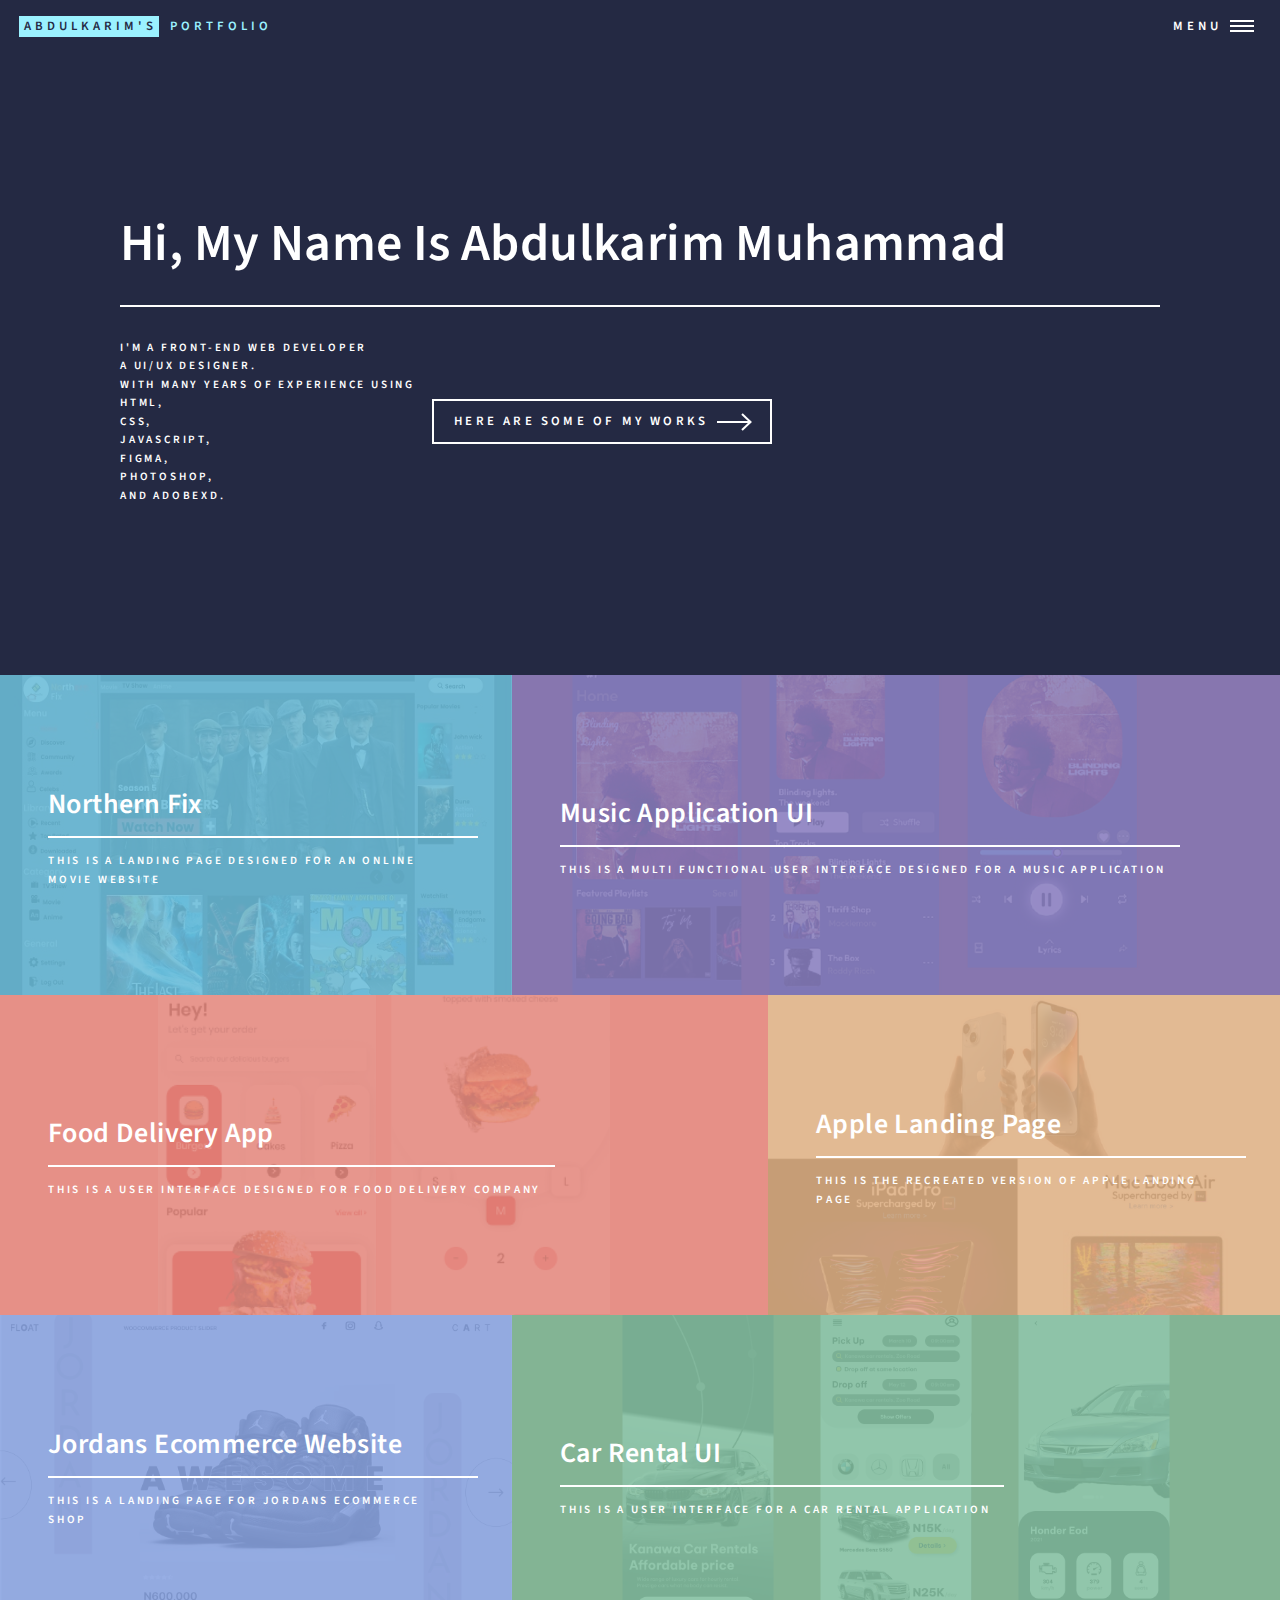
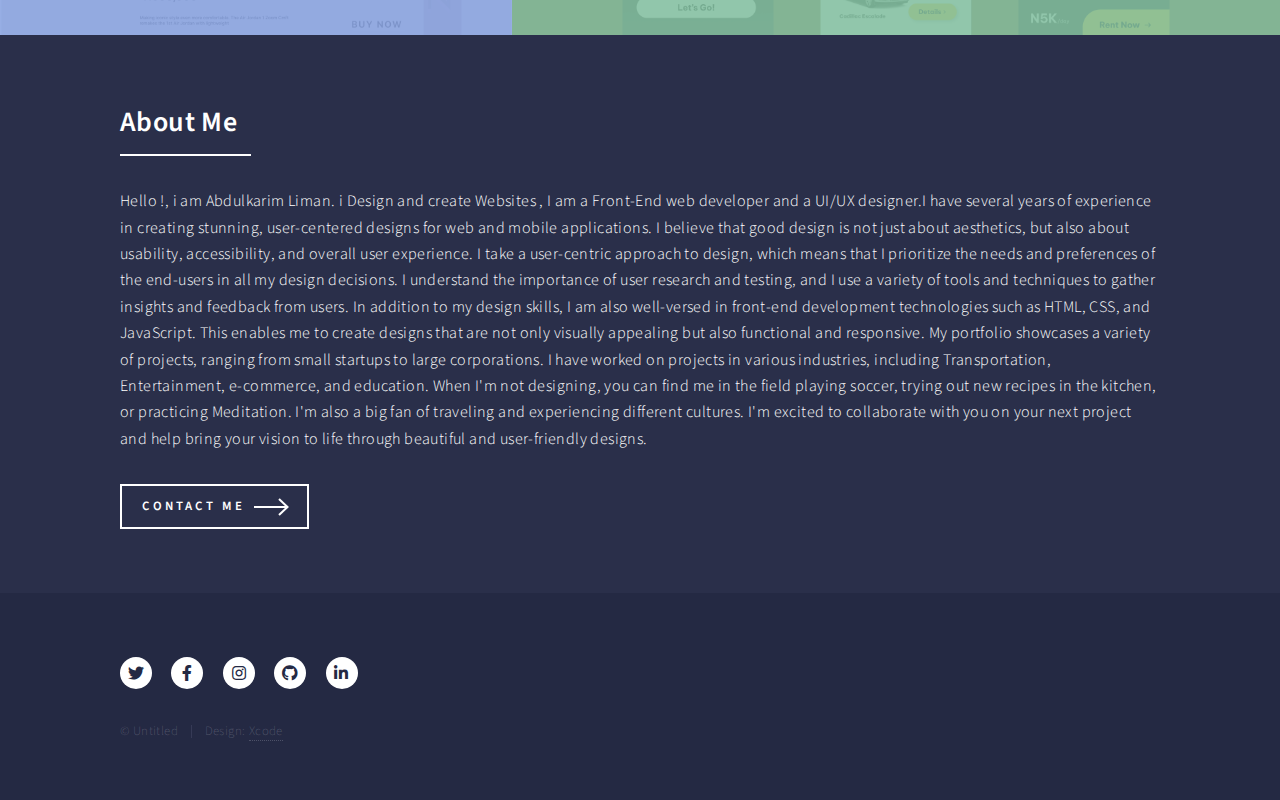
==== commit 73e940ec: "index.html" ====
--- a/index.html
+++ b/index.html
@@ -37,11 +37,11 @@
 					<section id="banner" class="major">
 						<div class="inner">
 							<header class="major">
-								<h1>Hi, My Name Is Abdulkarim Liman</h1>
+								<h1>Hi, My Name Is Abdulkarim Muhammad</h1>
 							</header>
 							<div class="content">
 								<p>I'm a Front-End Web Developer <br /> A UI/UX Designer.<br />
-								With many years of Experience Using <br />Html.<br />Css.<br />Javascript.<br />Figma.<br />Photoshop.<br />and AdobeXD.
+								With many years of Experience Using <br />Html, <br />Css,<br />Javascript,<br />Figma,<br />Photoshop,<br />and AdobeXD.
 									<ul class="actions">
 									<li><a href="#one" class="button next scrolly">Here Are Some Of My Works</a></li>
 								</ul>
@@ -162,4 +162,4 @@
 			<script src="assets/js/main.js"></script>
 
 	</body>
-</html>+</html>
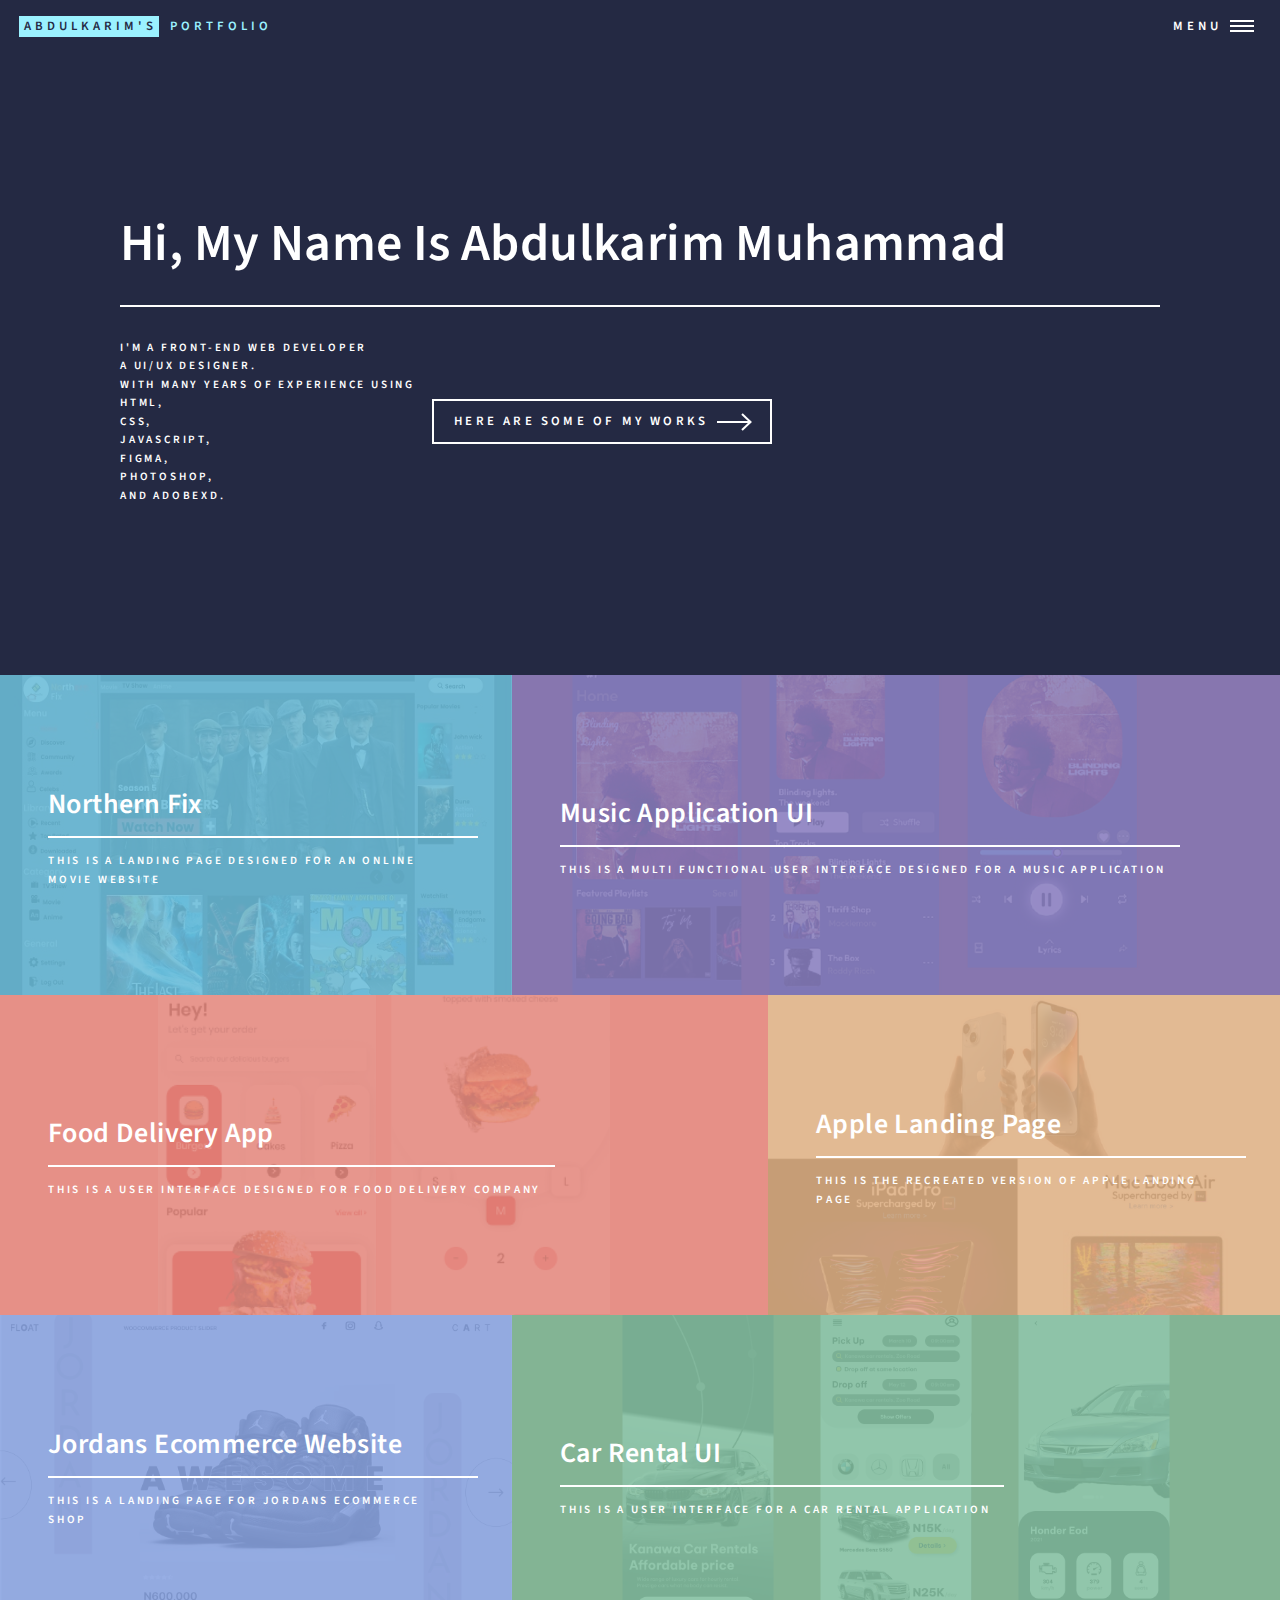
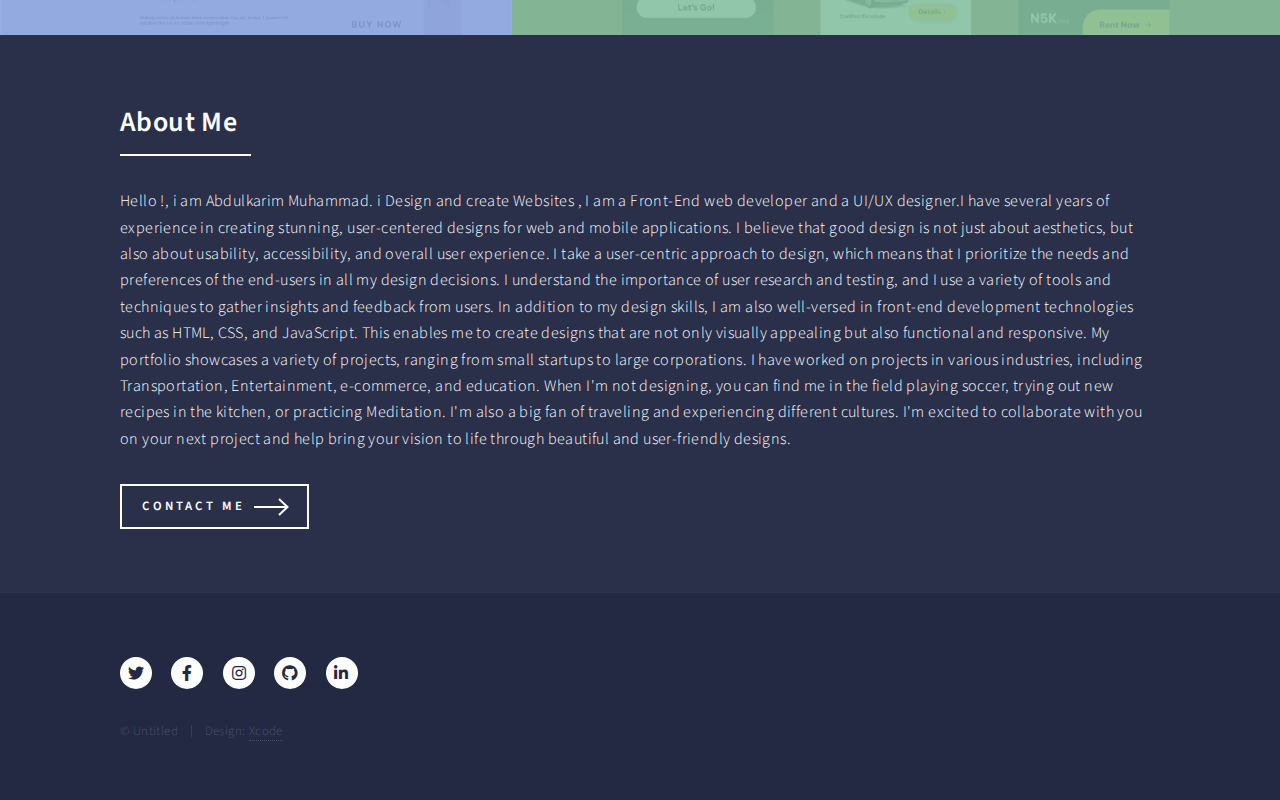
==== commit 65c8ff99: "index.html" ====
--- a/index.html
+++ b/index.html
@@ -116,7 +116,7 @@
 									<header class="major">
 										<h2>About Me</h2>
 									</header>
-									<p>Hello !, i am Abdulkarim Liman. i Design and create Websites , I am a Front-End web developer and a UI/UX designer.I have several years of experience in creating stunning, user-centered designs for web and mobile applications.
+									<p>Hello !, i am Abdulkarim Muhammad. i Design and create Websites , I am a Front-End web developer and a UI/UX designer.I have several years of experience in creating stunning, user-centered designs for web and mobile applications.
 									 I believe that good design is not just about aesthetics, but also about usability, accessibility, and overall user experience. I take a user-centric approach to design, which means that I prioritize the needs and preferences of the
 									 end-users in all my design decisions.
                                                                          I understand the importance of user research and testing, and I use a variety of tools and techniques to gather insights and feedback from users. In addition to my design skills,
